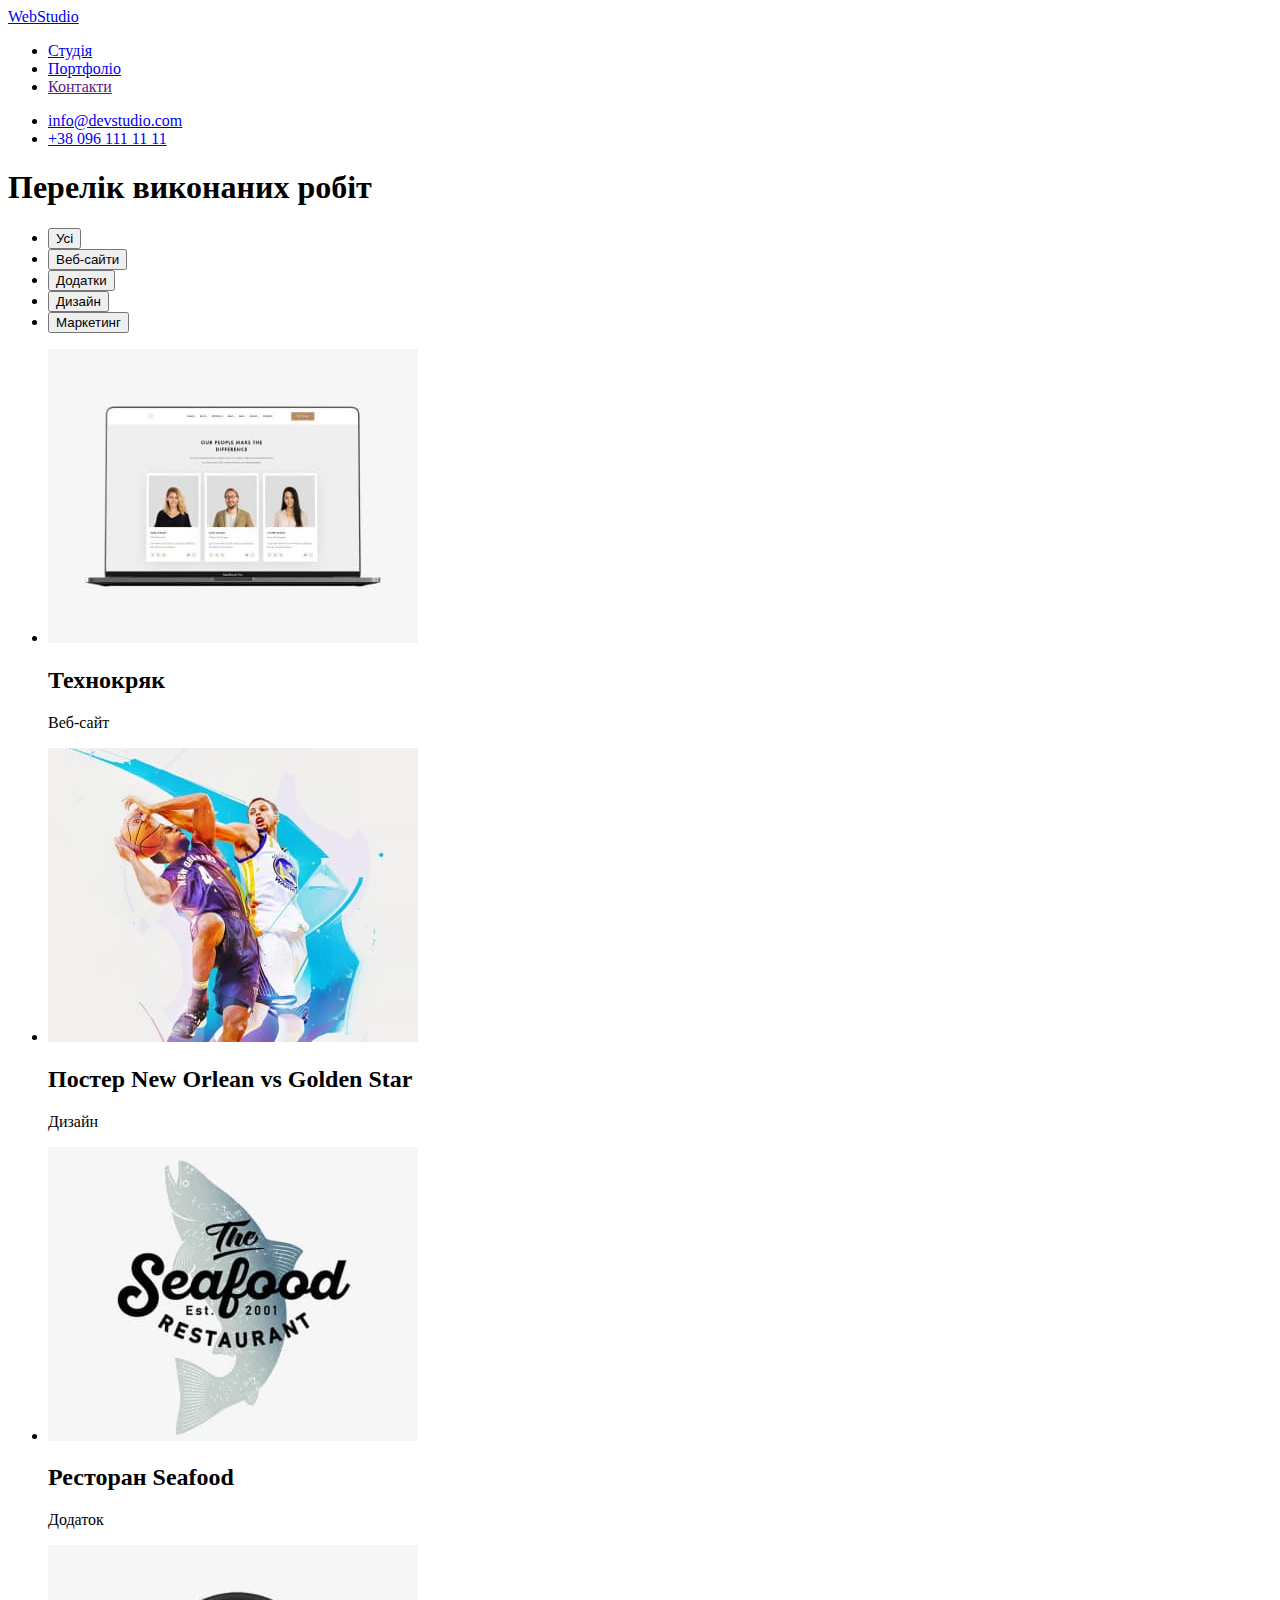
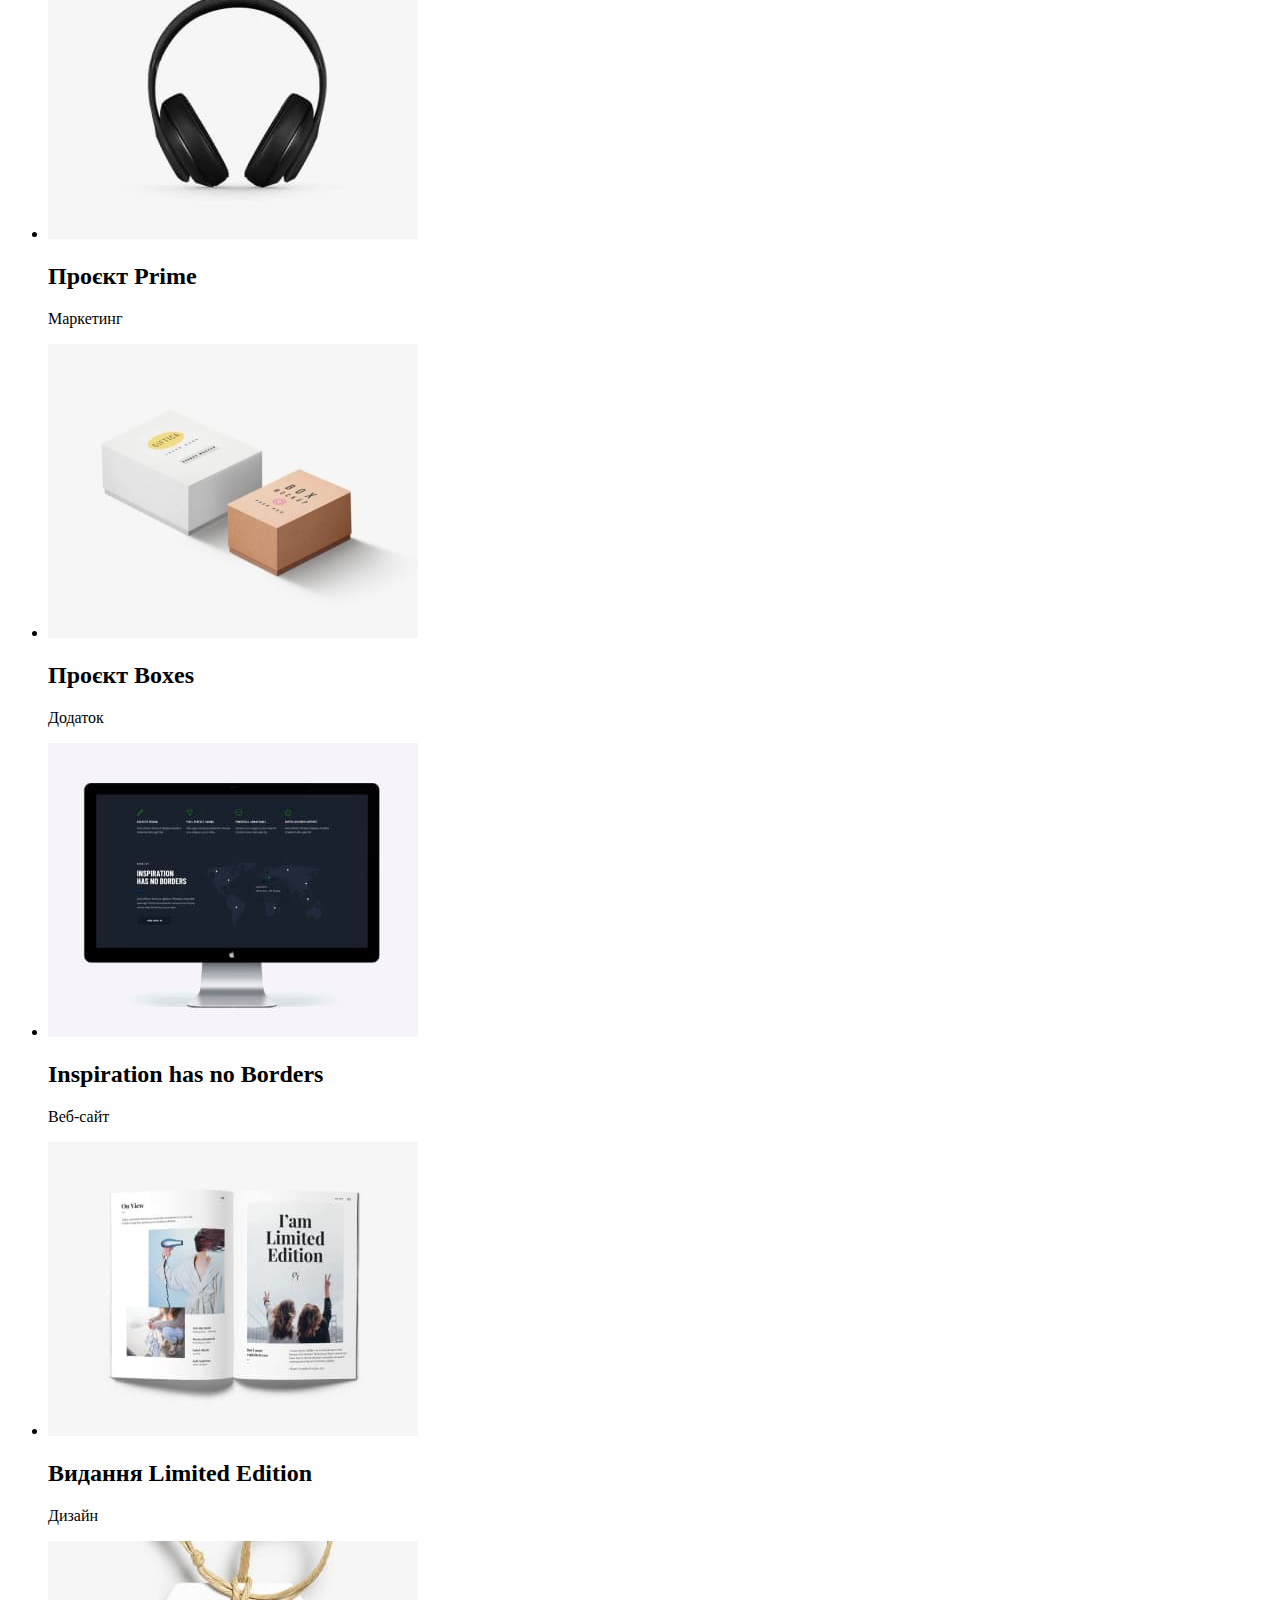
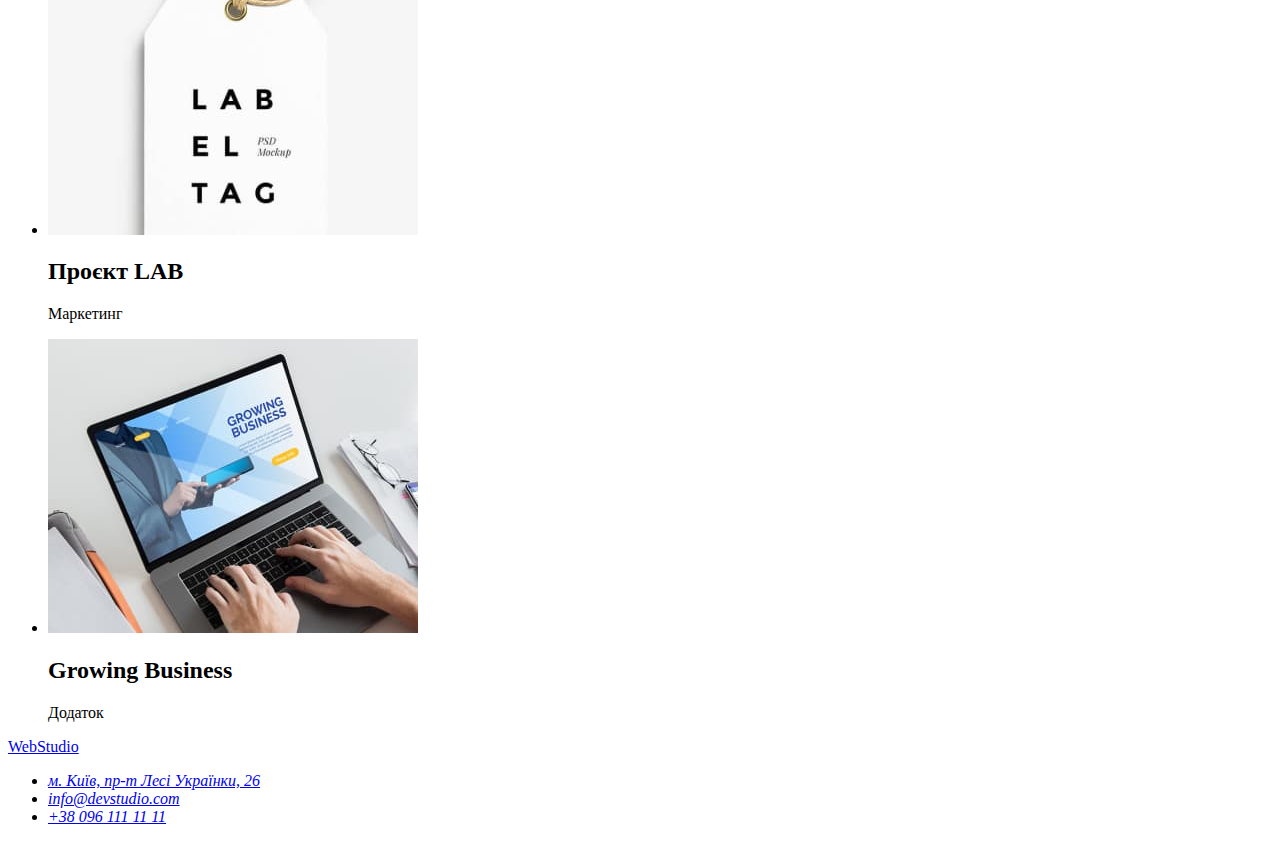
==== portfolio.html @ f0e83200 "included fonts+css" ====
<!DOCTYPE html>
<html lang="uk">
  <head>
    <meta charset="UTF-8" />
    <meta http-equiv="X-UA-Compatible" content="IE=edge" />
    <meta name="viewport" content="width=device-width, initial-scale=1.0" />
    <title>Студія</title>
    <link rel="preconnect" href="https://fonts.googleapis.com" />
    <link rel="preconnect" href="https://fonts.gstatic.com" crossorigin />
    <link
      href="https://fonts.googleapis.com/css2?family=Raleway:wght@700&family=Roboto:wght@400;500;700;900&display=swap"
      rel="stylesheet"
    />
    <link rel="stylesheet" href="./css/styles.css" />
  </head>
  <body>
    <!-- Хедер -->
    <header>
      <nav>
        <a href="./index.html">WebStudio</a>
        <ul>
          <li><a href="./index.html">Студія</a></li>
          <li><a href="./portfolio.html">Портфоліо</a></li>
          <li><a href="">Контакти</a></li>
        </ul>
      </nav>
      <ul>
        <li><a href="mailto:info@devstudio.com">info@devstudio.com</a></li>
        <li><a href="tel:+380961111111">+38 096 111 11 11</a></li>
      </ul>
    </header>
    <main>
      <!-- Фільтр -->
      <h1>Перелік виконаних робіт</h1>
      <ul>
        <li><button type="button">Усі</button></li>
        <li><button type="button">Веб-сайти</button></li>
        <li><button type="button">Додатки</button></li>
        <li><button type="button">Дизайн</button></li>
        <li><button type="button">Маркетинг</button></li>
      </ul>
      <!-- Список робіт -->
      <ul>
        <li>
          <img src="./img/portfolio1.jpg" alt="Веб-сайт" width="370" height="294" />
          <h2>Технокряк</h2>
          <p>Веб-сайт</p>
        </li>
        <li>
          <img src="./img/portfolio2.jpg" alt="Дизайн" width="370" height="294" />
          <h2>Постер New Orlean vs Golden Star</h2>
          <p>Дизайн</p>
        </li>
        <li>
          <img src="./img/portfolio3.jpg" alt="Додаток" width="370" height="294" />
          <h2>Ресторан Seafood</h2>
          <p>Додаток</p>
        </li>
        <li>
          <img src="./img/portfolio4.jpg" alt="Маркетинг" width="370" height="294" />
          <h2>Проєкт Prime</h2>
          <p>Маркетинг</p>
        </li>
        <li>
          <img src="./img/portfolio5.jpg" alt="Додаток" width="370" height="294" />
          <h2>Проєкт Boxes</h2>
          <p>Додаток</p>
        </li>
        <li>
          <img src="./img/portfolio6.jpg" alt="Веб-сайт" width="370" height="294" />
          <h2>Inspiration has no Borders</h2>
          <p>Веб-сайт</p>
        </li>
        <li>
          <img src="./img/portfolio7.jpg" alt="Дизайн" width="370" height="294" />
          <h2>Видання Limited Edition</h2>
          <p>Дизайн</p>
        </li>
        <li>
          <img src="./img/portfolio8.jpg" alt="Маркетинг" width="370" height="294" />
          <h2>Проєкт LAB</h2>
          <p>Маркетинг</p>
        </li>
        <li>
          <img src="./img/portfolio9.jpg" alt="Додаток" width="370" height="294" />
          <h2>Growing Business</h2>
          <p>Додаток</p>
        </li>
      </ul>
    </main>
    <!-- Футер -->
    <footer>
      <a href="./index.html">WebStudio</a>
      <address>
        <ul>
          <li>
            <a
              href="https://goo.gl/maps/CPtrU1FHBa2aNyZL9"
              target="_blank"
              rel="noopener noreferrer nofollow"
              >м. Київ, пр-т Лесі Українки, 26</a
            >
          </li>
          <li><a href="mailto:info@devstudio.com">info@devstudio.com</a></li>
          <li><a href="tel:+380961111111">+38 096 111 11 11</a></li>
        </ul>
      </address>
    </footer>
  </body>
</html>
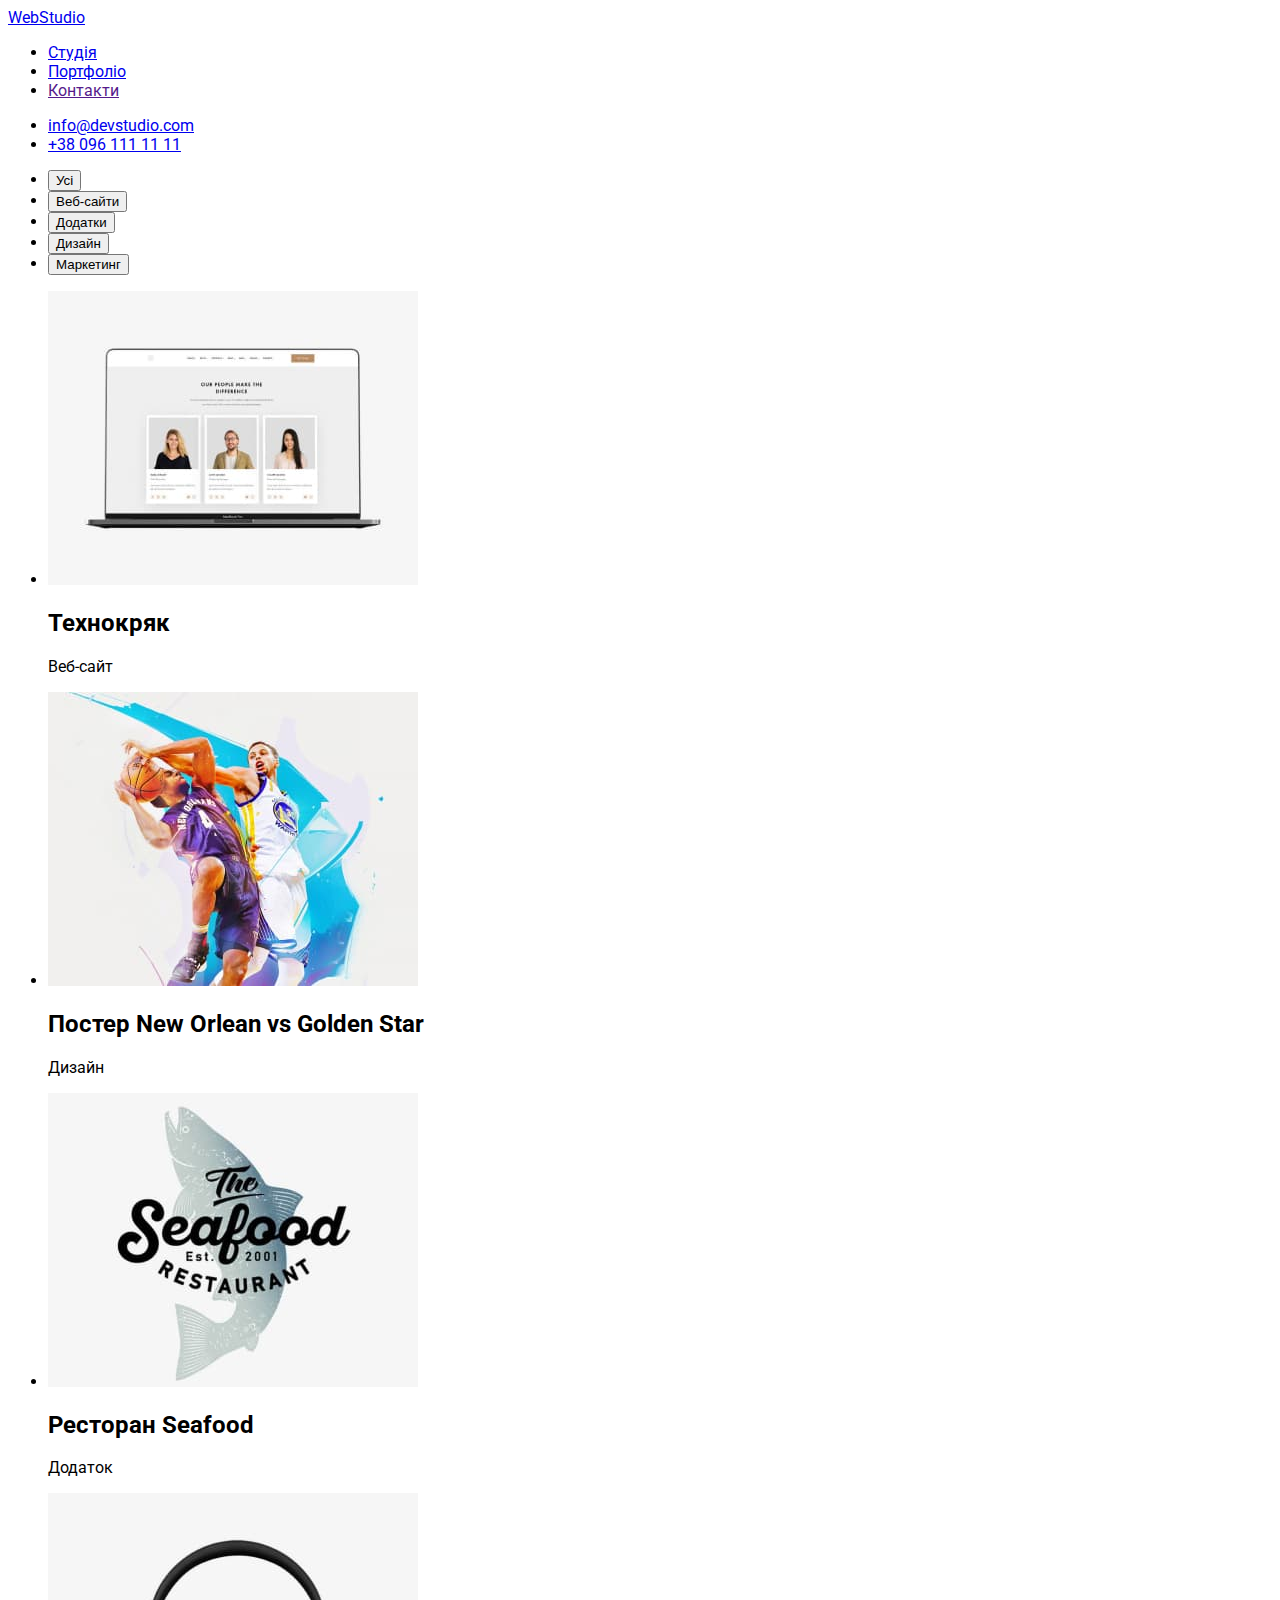
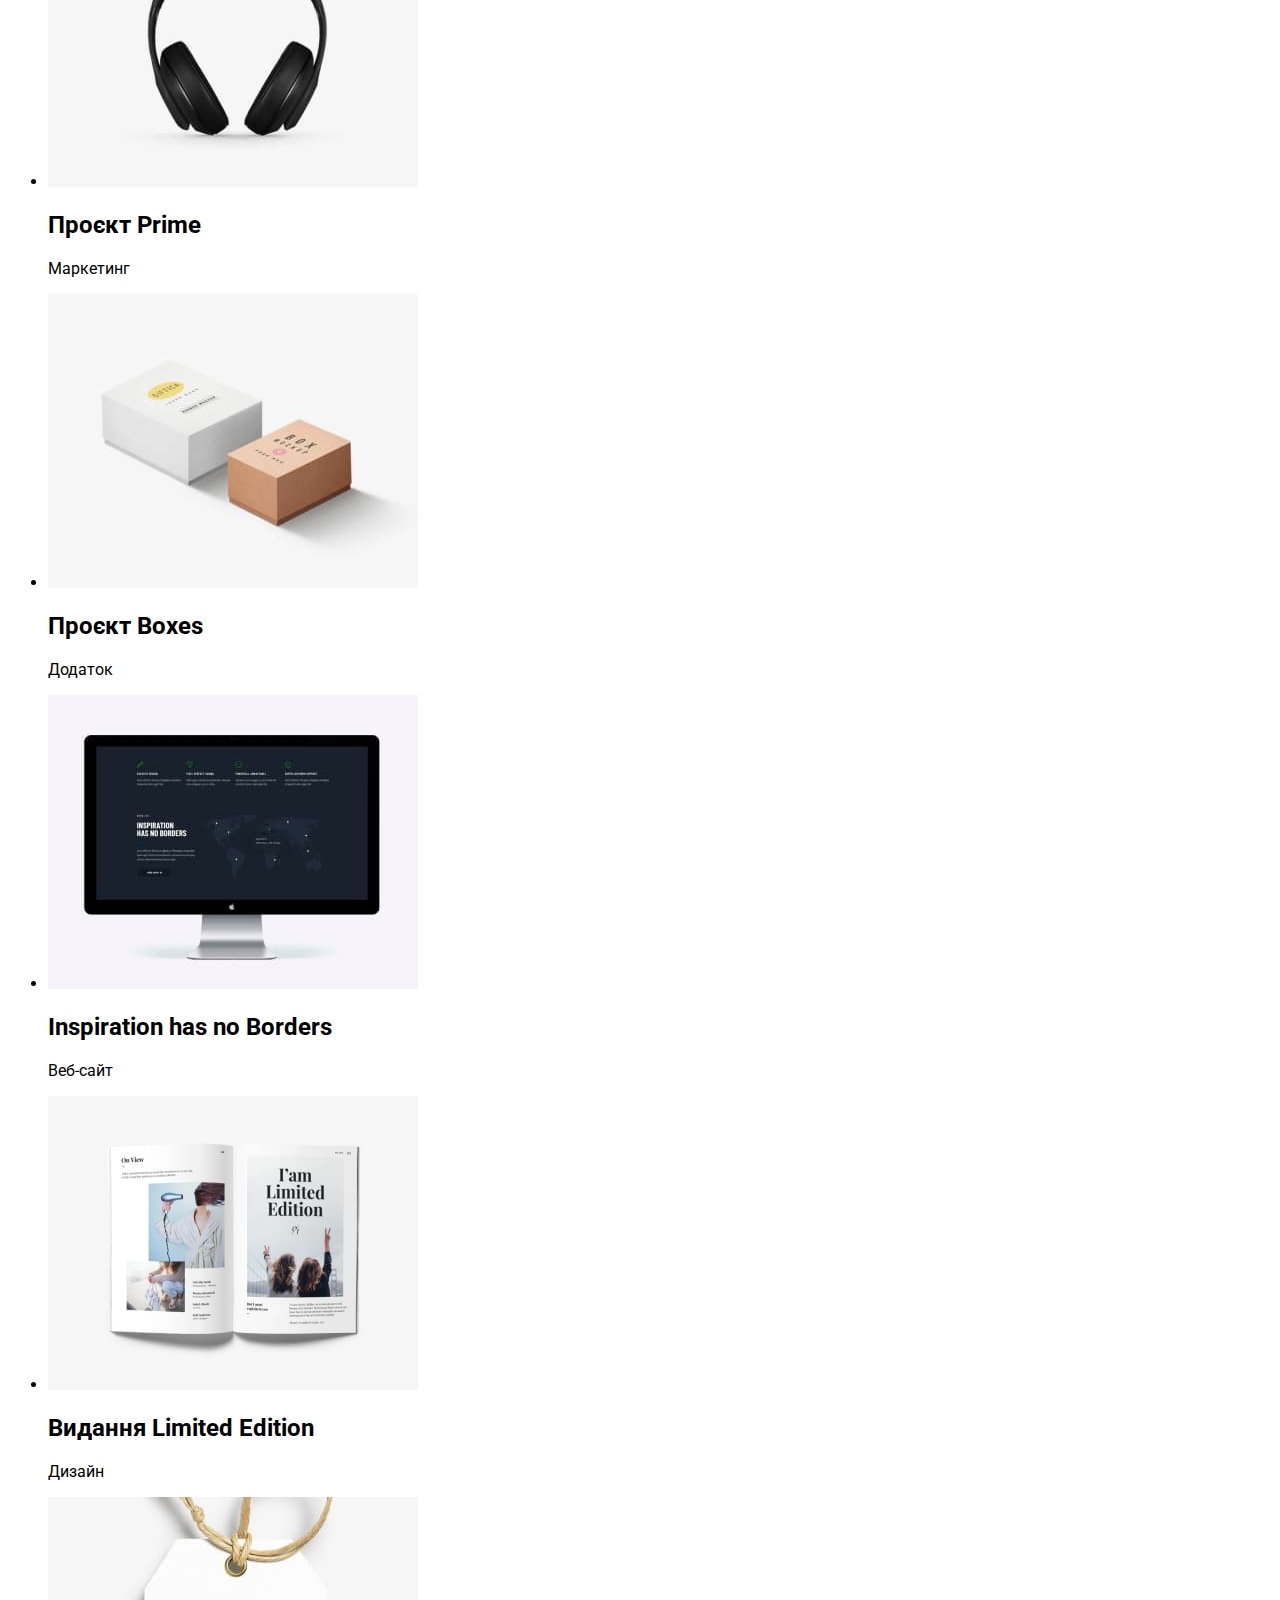
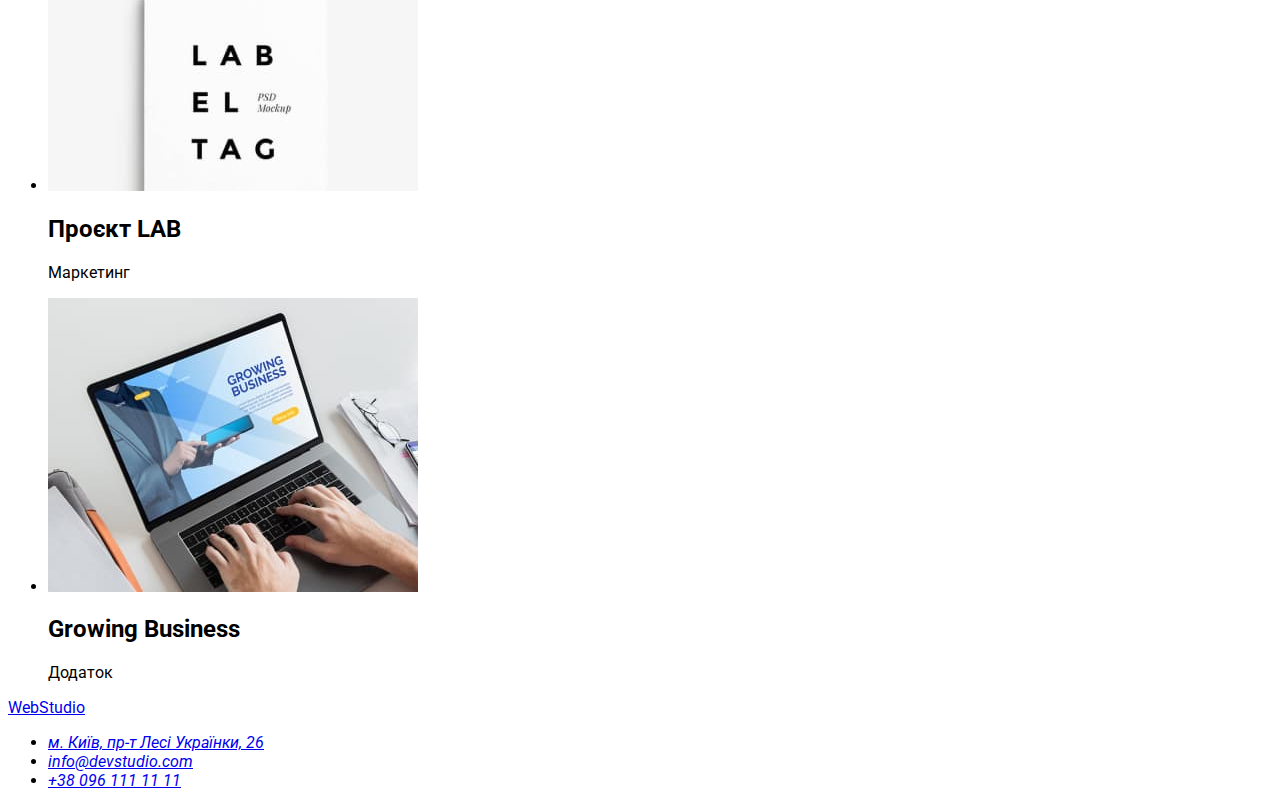
==== commit afe84cff: "hide <h>" ====
--- a/portfolio.html
+++ b/portfolio.html
@@ -31,7 +31,7 @@
     </header>
     <main>
       <!-- Фільтр -->
-      <h1>Перелік виконаних робіт</h1>
+      <h1 class="visually-hidden">Перелік виконаних робіт</h1>
       <ul>
         <li><button type="button">Усі</button></li>
         <li><button type="button">Веб-сайти</button></li>
--- a/css/styles.css
+++ b/css/styles.css
@@ -0,0 +1,19 @@
+:root {
+}
+body {
+  font-family: 'Roboto';
+}
+
+.visually-hidden {
+  position: absolute;
+  width: 1px;
+  height: 1px;
+  margin: -1px;
+  border: 0;
+  padding: 0;
+
+  white-space: nowrap;
+  clip-path: inset(100%);
+  clip: rect(0 0 0 0);
+  overflow: hidden;
+}
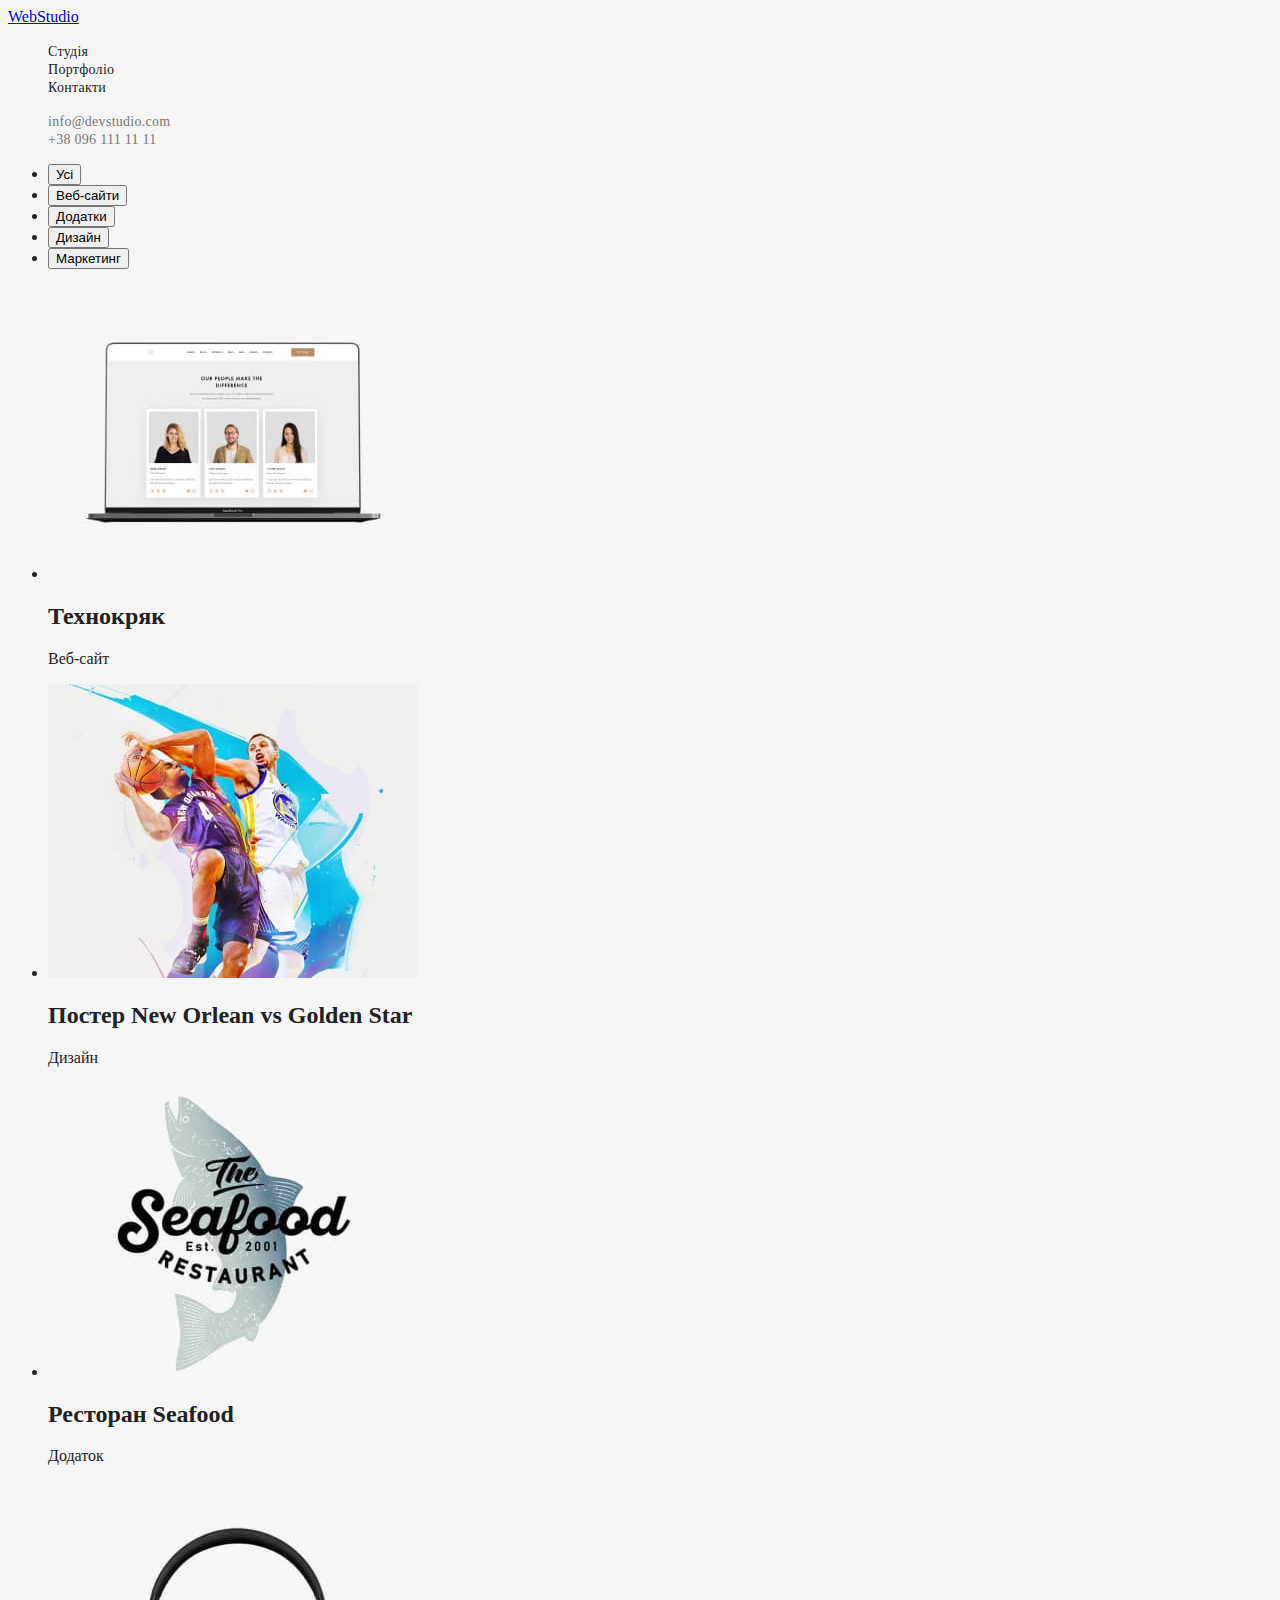
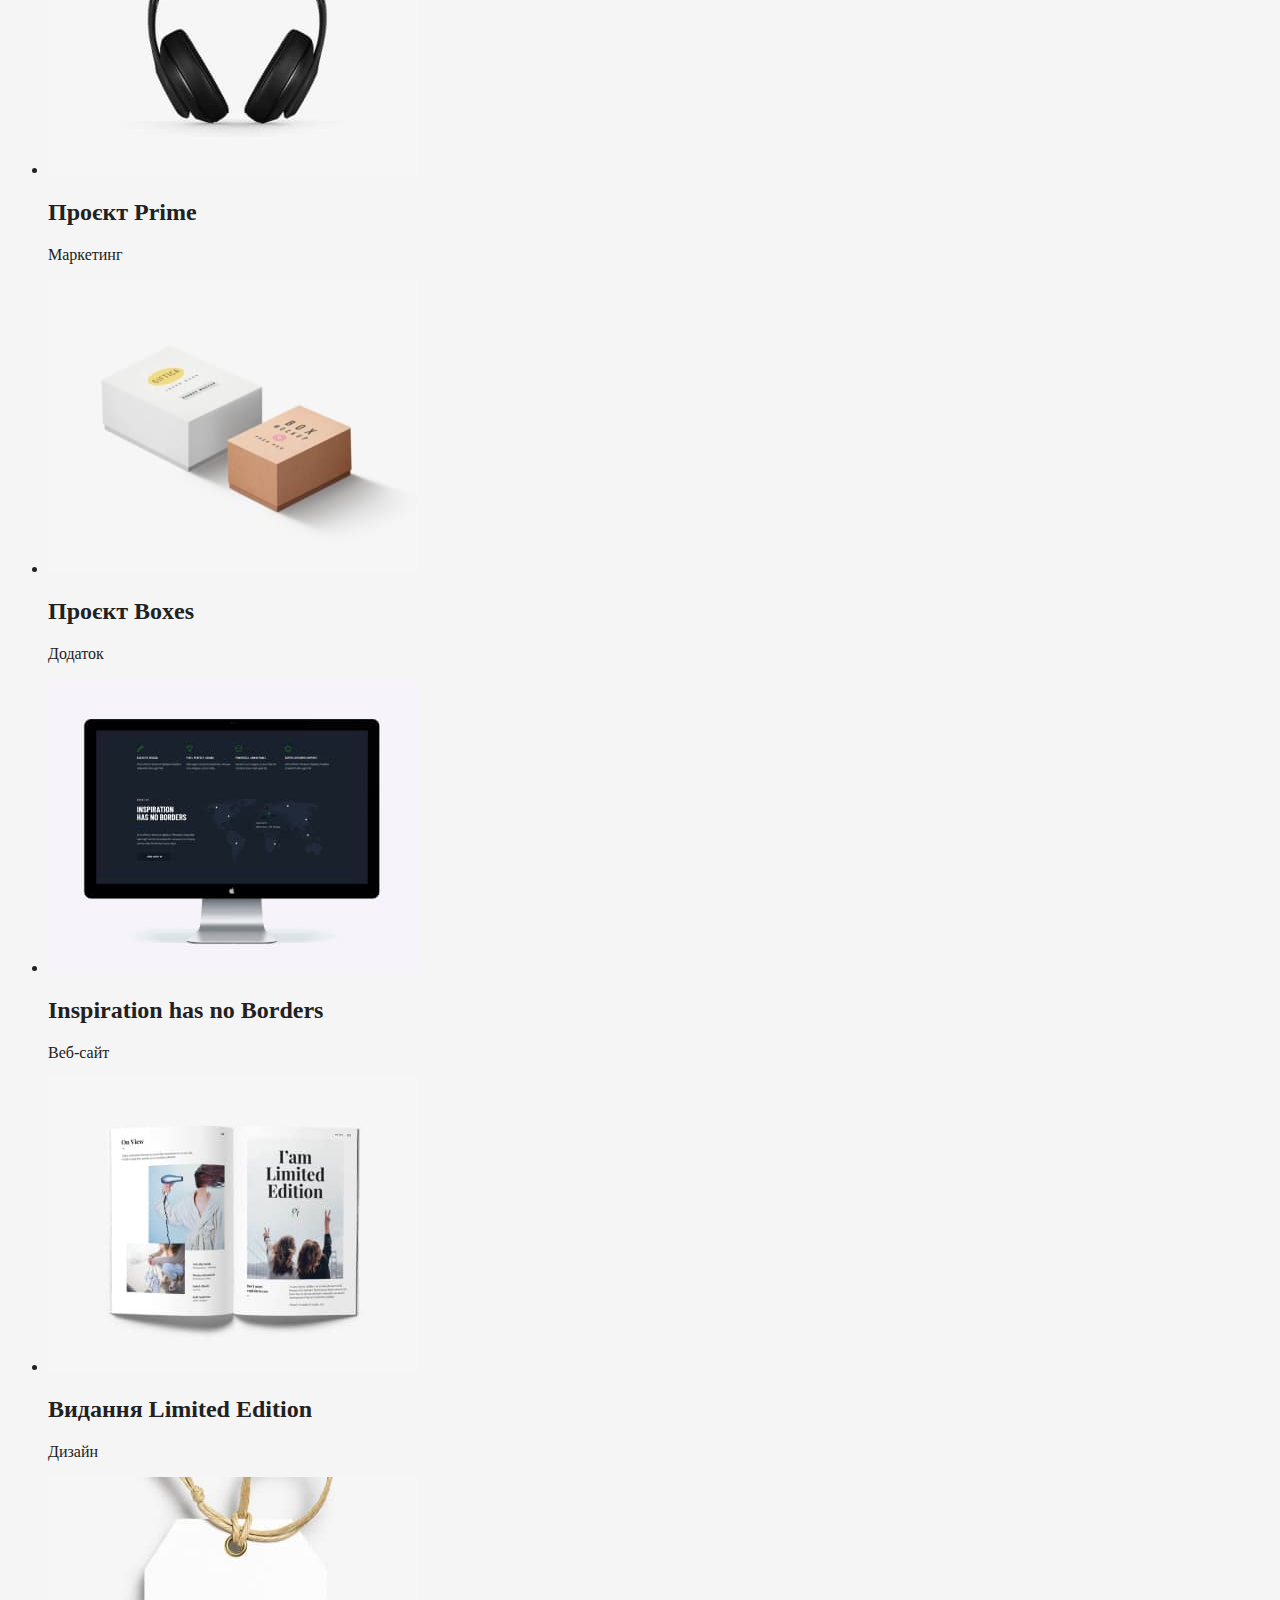
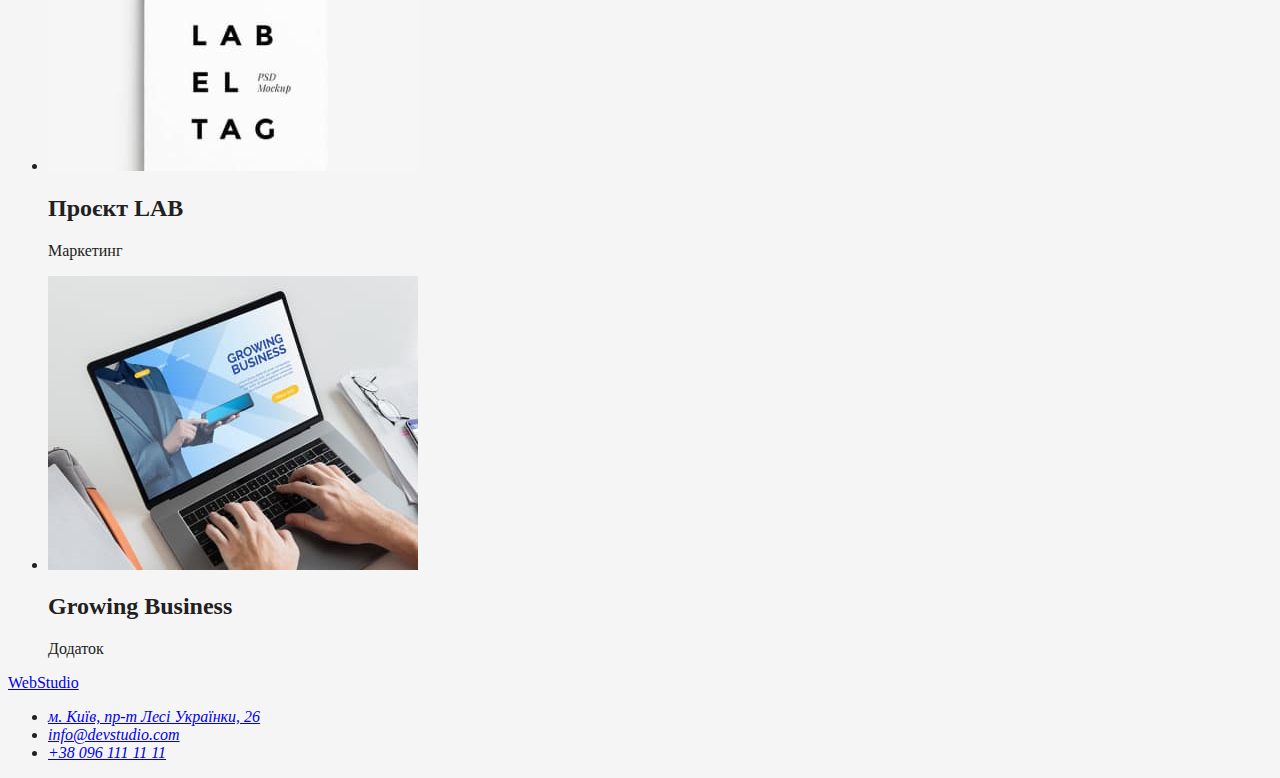
==== commit 896fff3b: "header DONE" ====
--- a/portfolio.html
+++ b/portfolio.html
@@ -16,17 +16,25 @@
   <body>
     <!-- Хедер -->
     <header>
-      <nav>
+      <nav class="navigation">
         <a href="./index.html">WebStudio</a>
-        <ul>
-          <li><a href="./index.html">Студія</a></li>
-          <li><a href="./portfolio.html">Портфоліо</a></li>
-          <li><a href="">Контакти</a></li>
+        <ul class="navigation-list">
+          <li class="navigation-list-item">
+            <a href="./index.html" class="navigation-list-link">Студія</a>
+          </li>
+          <li class="navigation-list-item">
+            <a href="./portfolio.html" class="navigation-list-link">Портфоліо</a>
+          </li>
+          <li class="navigation-list-item"><a href="" class="navigation-list-link">Контакти</a></li>
         </ul>
       </nav>
-      <ul>
-        <li><a href="mailto:info@devstudio.com">info@devstudio.com</a></li>
-        <li><a href="tel:+380961111111">+38 096 111 11 11</a></li>
+      <ul class="contacts-list">
+        <li class="contacts-list-item">
+          <a href="mailto:info@devstudio.com" class="contacts-link">info@devstudio.com</a>
+        </li>
+        <li class="contacts-list-item">
+          <a href="tel:+380961111111" class="contacts-link">+38 096 111 11 11</a>
+        </li>
       </ul>
     </header>
     <main>
--- a/css/styles.css
+++ b/css/styles.css
@@ -1,9 +1,70 @@
 :root {
-}
-body {
-  font-family: 'Roboto';
+  --text-active: #2196f3;
+  --text-color-main: #212121;
+  --text-color-secondary: #757575;
 }
 
+body {
+  font-family: 'Roboto' sans-serif;
+  color: var(--text-color-main);
+  background-color: #f5f5f5;
+}
+
+/* ----------------------------------------Хедер---------------------------------------- */
+.header-style {
+  background-color: #ffffff;
+}
+
+.logo {
+  font-family: 'Raleway';
+  font-weight: 700;
+  font-size: 26px;
+  line-height: 1.2;
+  letter-spacing: 0.03em;
+  color: #000000;
+  text-decoration: none;
+}
+
+.logo-part {
+  color: var(--text-active);
+}
+
+.navigation-list-link:hover,
+.navigation-list-link:focus,
+.contacts-link:hover,
+.contacts-link:focus {
+  color: var(--text-active);
+}
+
+.navigation-list-link {
+  font-weight: 500;
+  font-size: 14px;
+  line-height: 1.14;
+  letter-spacing: 0.02em;
+  color: var(--text-color-main);
+  text-decoration: none;
+}
+
+.contacts-link {
+  font-weight: 500;
+  font-size: 14px;
+  line-height: 1.14;
+  letter-spacing: 0.02em;
+  color: var(--text-color-secondary);
+  text-decoration: none;
+}
+
+.navigation-list,
+.contacts-list {
+  list-style: none;
+}
+/* ----------------------------------------Футер---------------------------------------- */
+.contacts-footer:hover,
+.contacts-footer:focus {
+  color: var(--text-active);
+}
+
+/* -------------------------Прихований контент------------------------- */
 .visually-hidden {
   position: absolute;
   width: 1px;
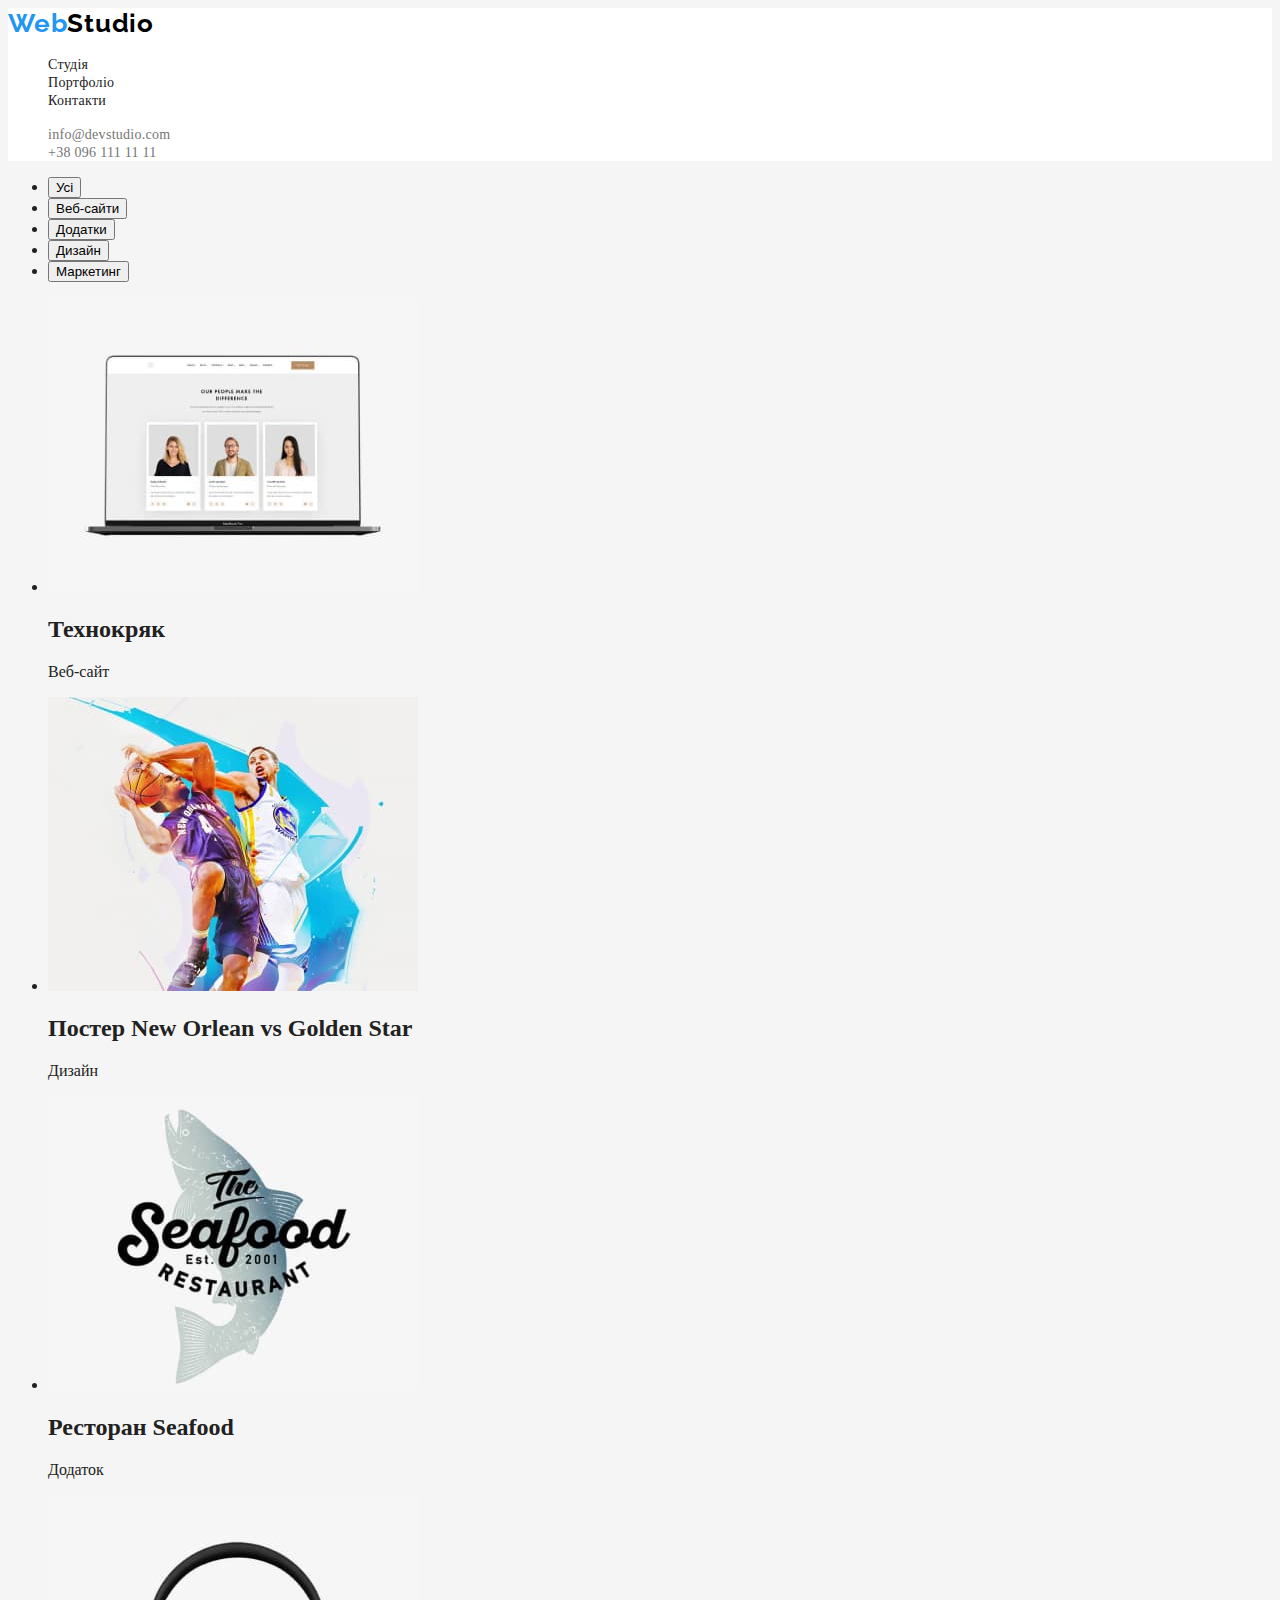
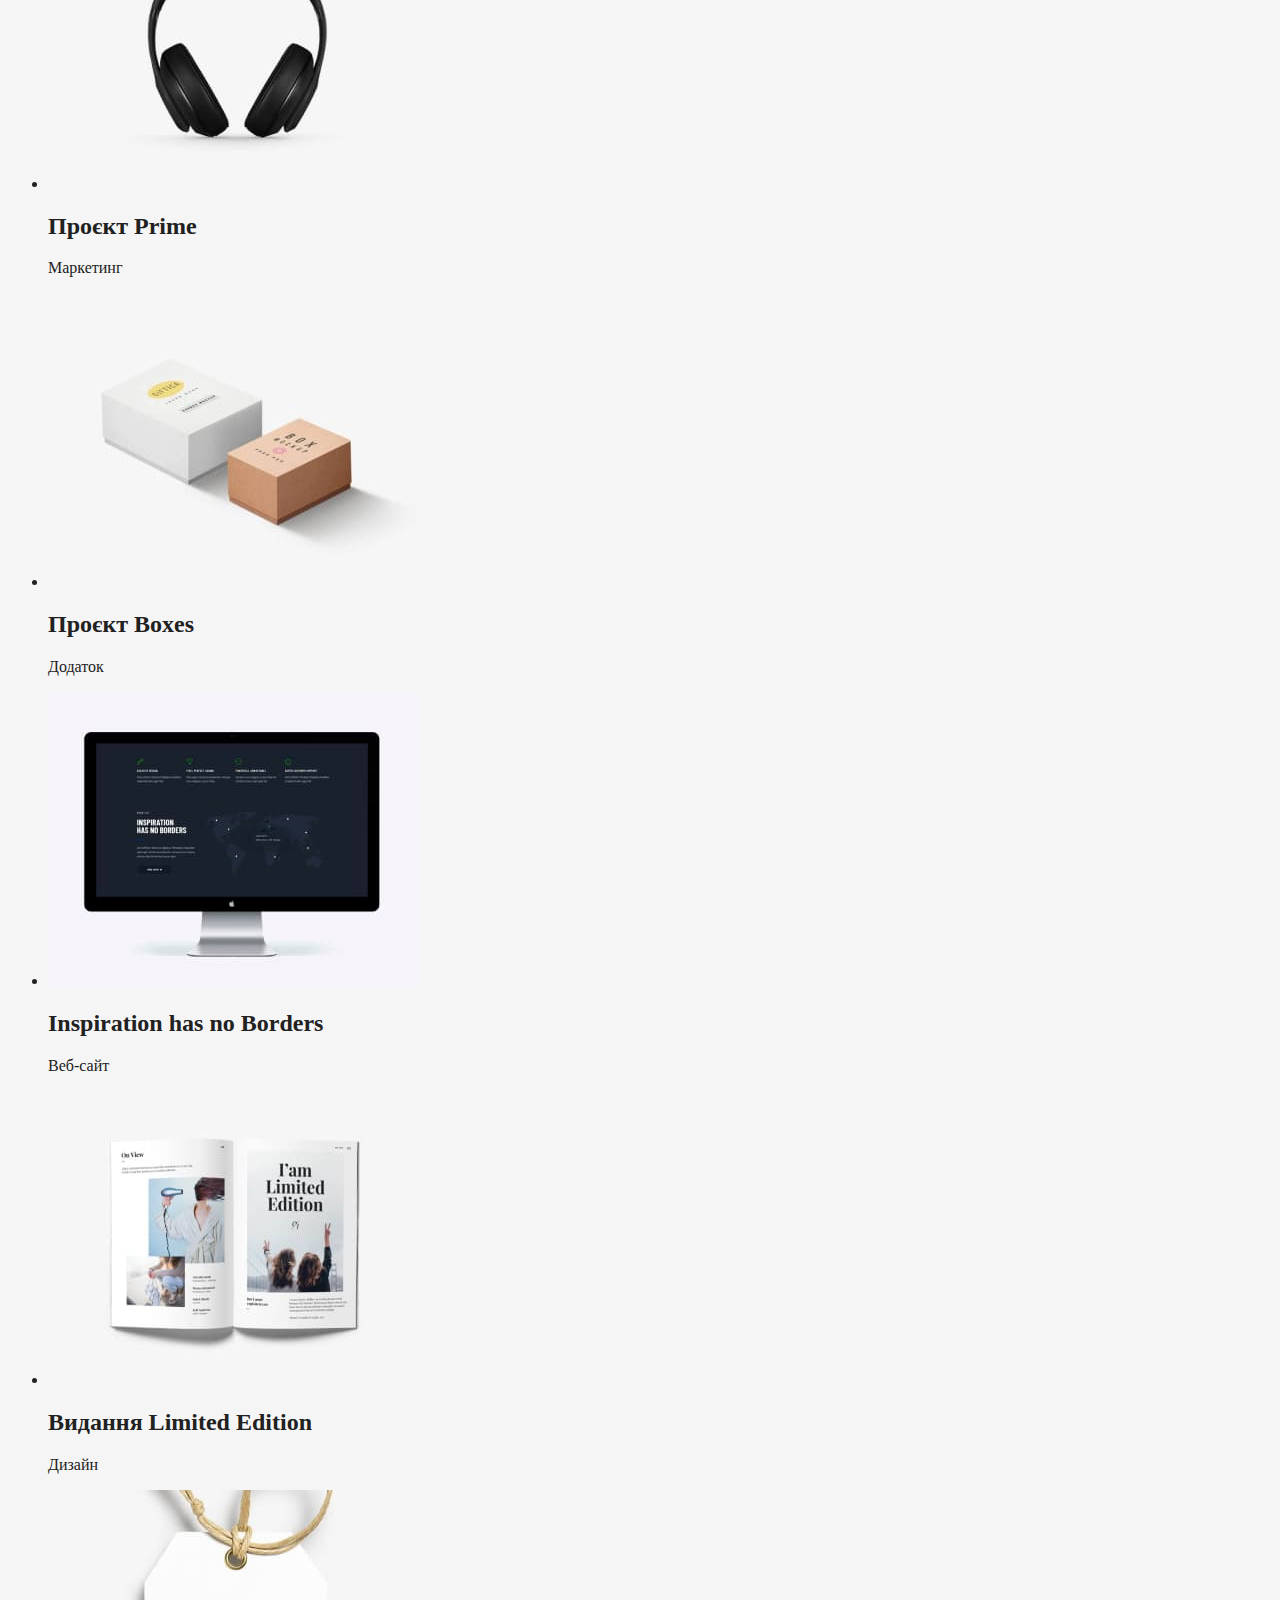
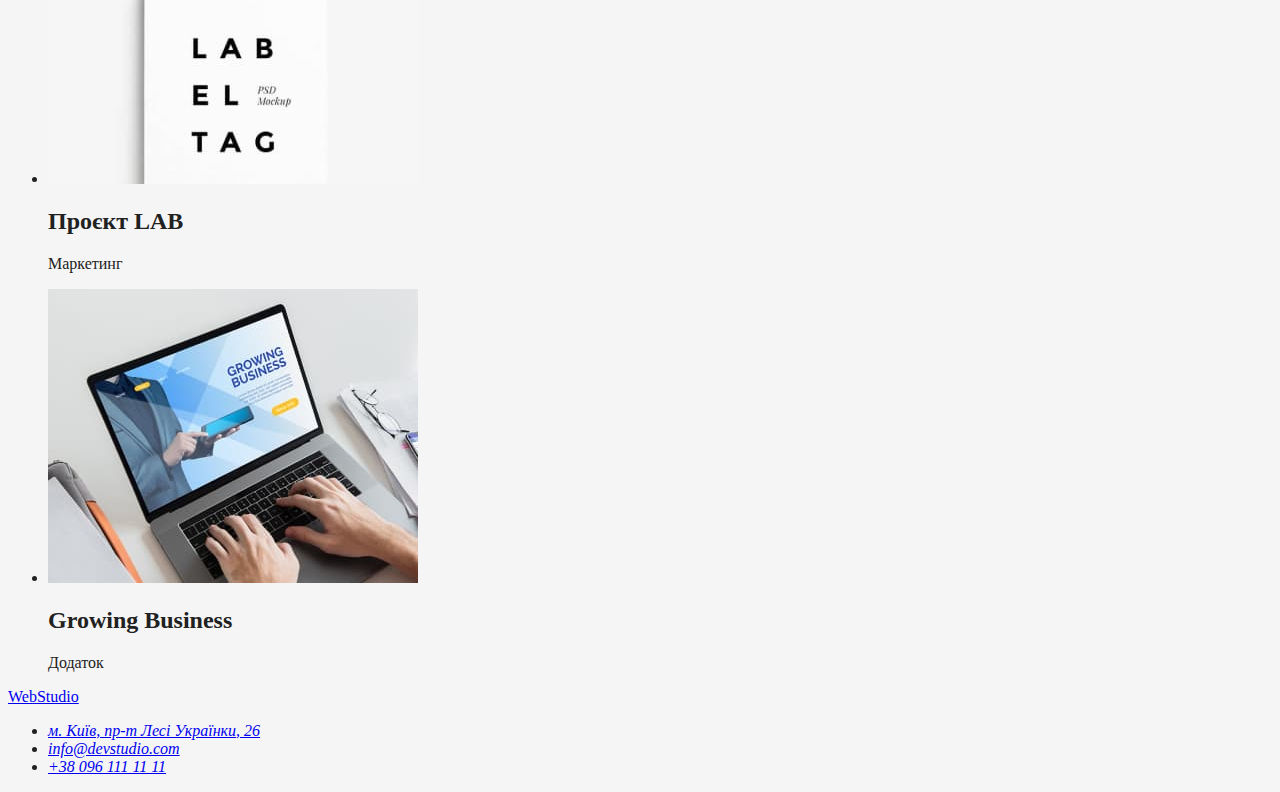
==== commit e8997c62: "main section DONE" ====
--- a/portfolio.html
+++ b/portfolio.html
@@ -15,9 +15,9 @@
   </head>
   <body>
     <!-- Хедер -->
-    <header>
+    <header class="header-style">
       <nav class="navigation">
-        <a href="./index.html">WebStudio</a>
+        <a href="./index.html" class="logo" lang="en"><span class="logo-part">Web</span>Studio</a>
         <ul class="navigation-list">
           <li class="navigation-list-item">
             <a href="./index.html" class="navigation-list-link">Студія</a>
--- a/css/styles.css
+++ b/css/styles.css
@@ -58,13 +58,24 @@
 .contacts-list {
   list-style: none;
 }
+/* ----------------------------------------Кнопки---------------------------------------- */
+.button-order {
+  font-weight: 700;
+  font-size: 16px;
+  line-height: 1.88;
+  letter-spacing: 0.06em;
+  color: #ffffff;
+  background: #2196f3;
+  box-shadow: 0px 4px 4px rgba(0, 0, 0, 0.15);
+  border-radius: 4px;
+}
 /* ----------------------------------------Футер---------------------------------------- */
 .contacts-footer:hover,
 .contacts-footer:focus {
   color: var(--text-active);
 }
 
-/* -------------------------Прихований контент------------------------- */
+/* ----------------------------------------Прихований контент---------------------------------------- */
 .visually-hidden {
   position: absolute;
   width: 1px;
@@ -78,3 +89,17 @@
   clip: rect(0 0 0 0);
   overflow: hidden;
 }
+
+/* ----------------------------------------Index.html---------------------------------------- */
+.main-section {
+  background: #2f303a;
+}
+.main-title {
+  font-weight: 900;
+  font-size: 44px;
+  line-height: 1.36;
+  text-align: center;
+  letter-spacing: 0.06em;
+  text-transform: uppercase;
+  color: #ffffff;
+}
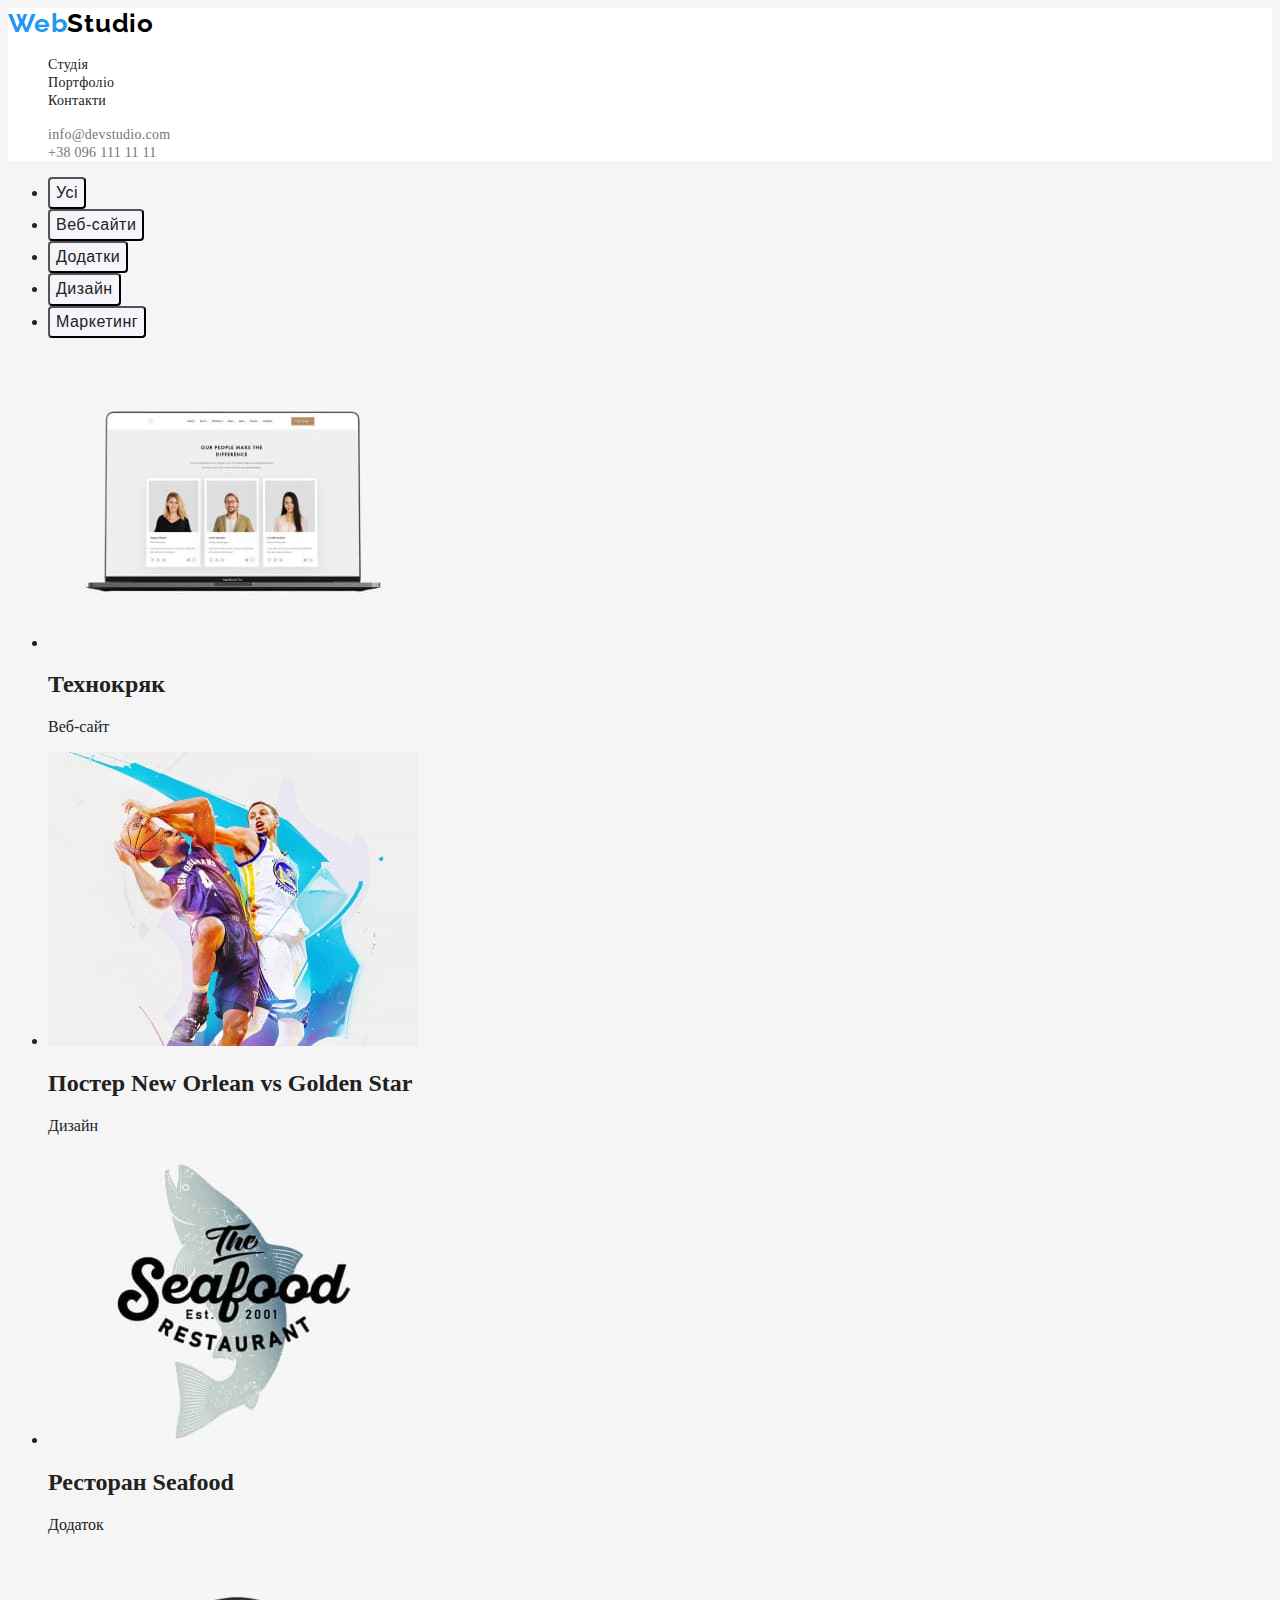
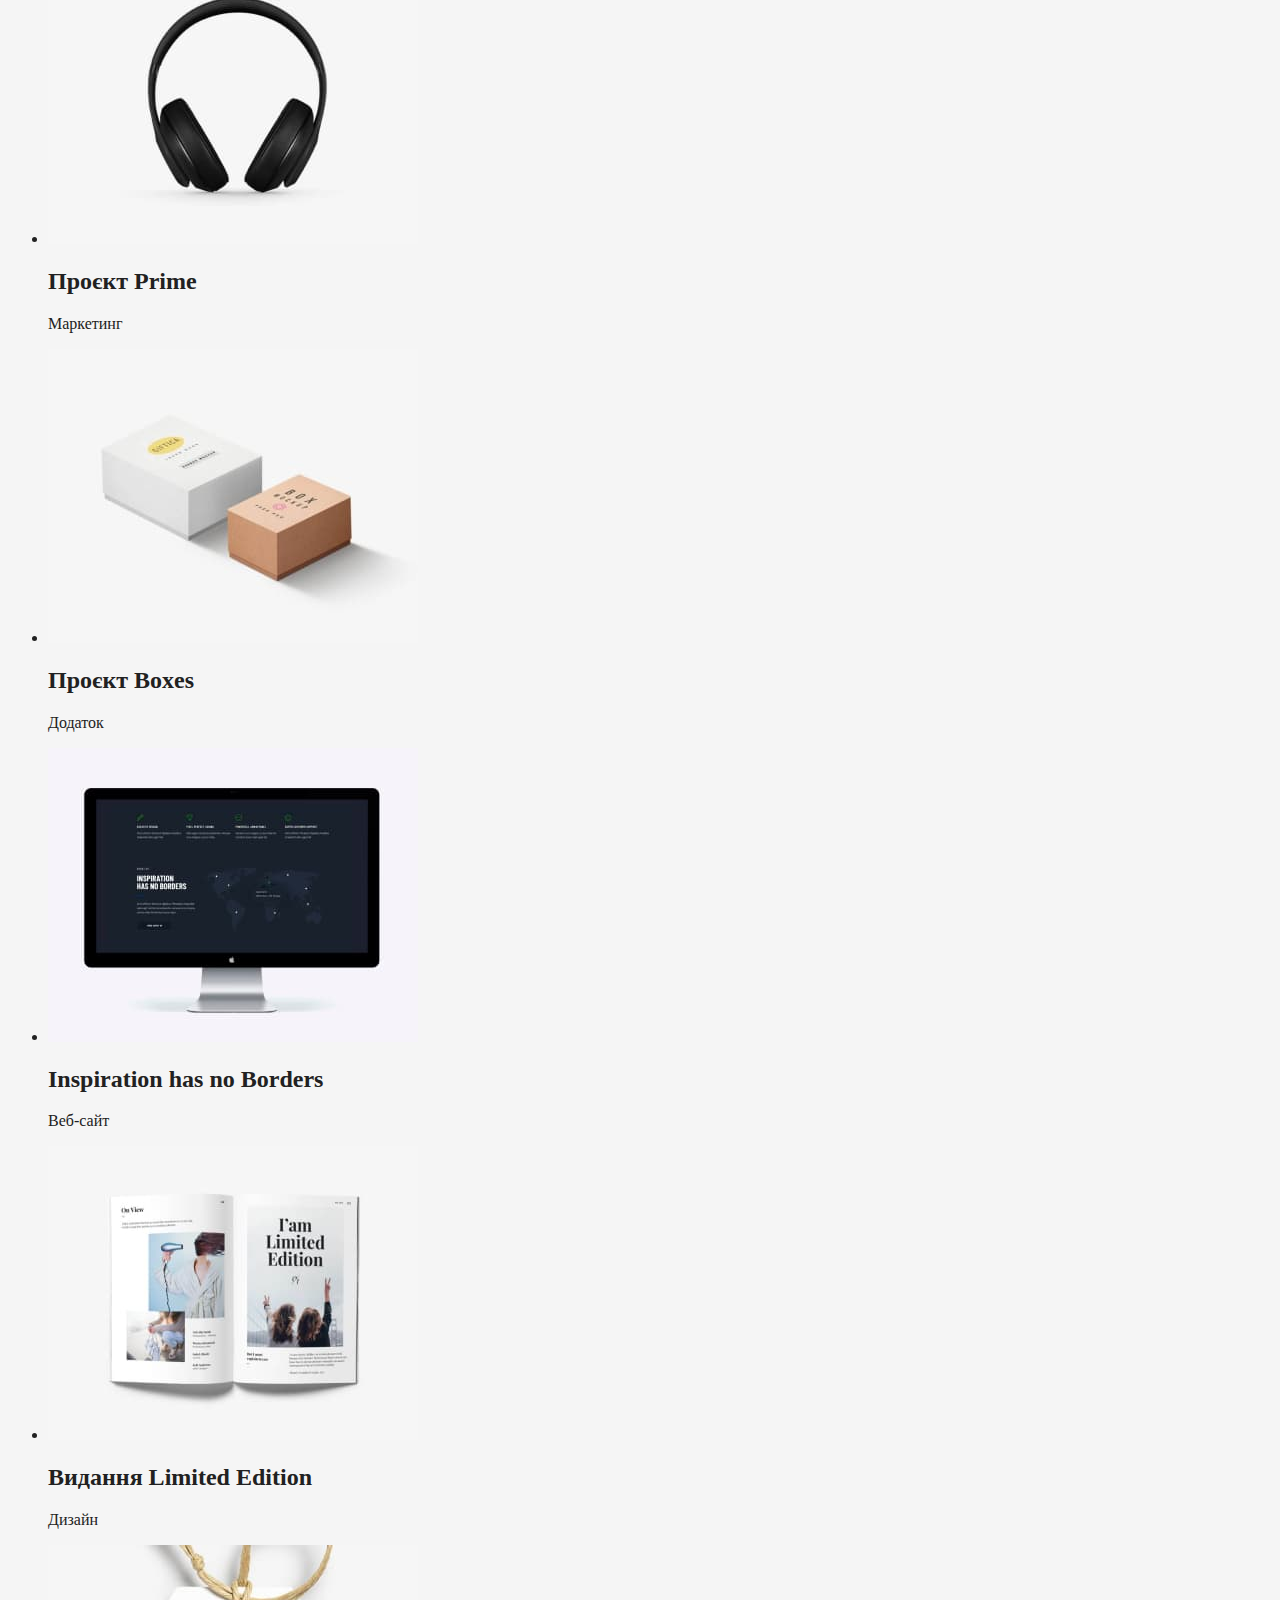
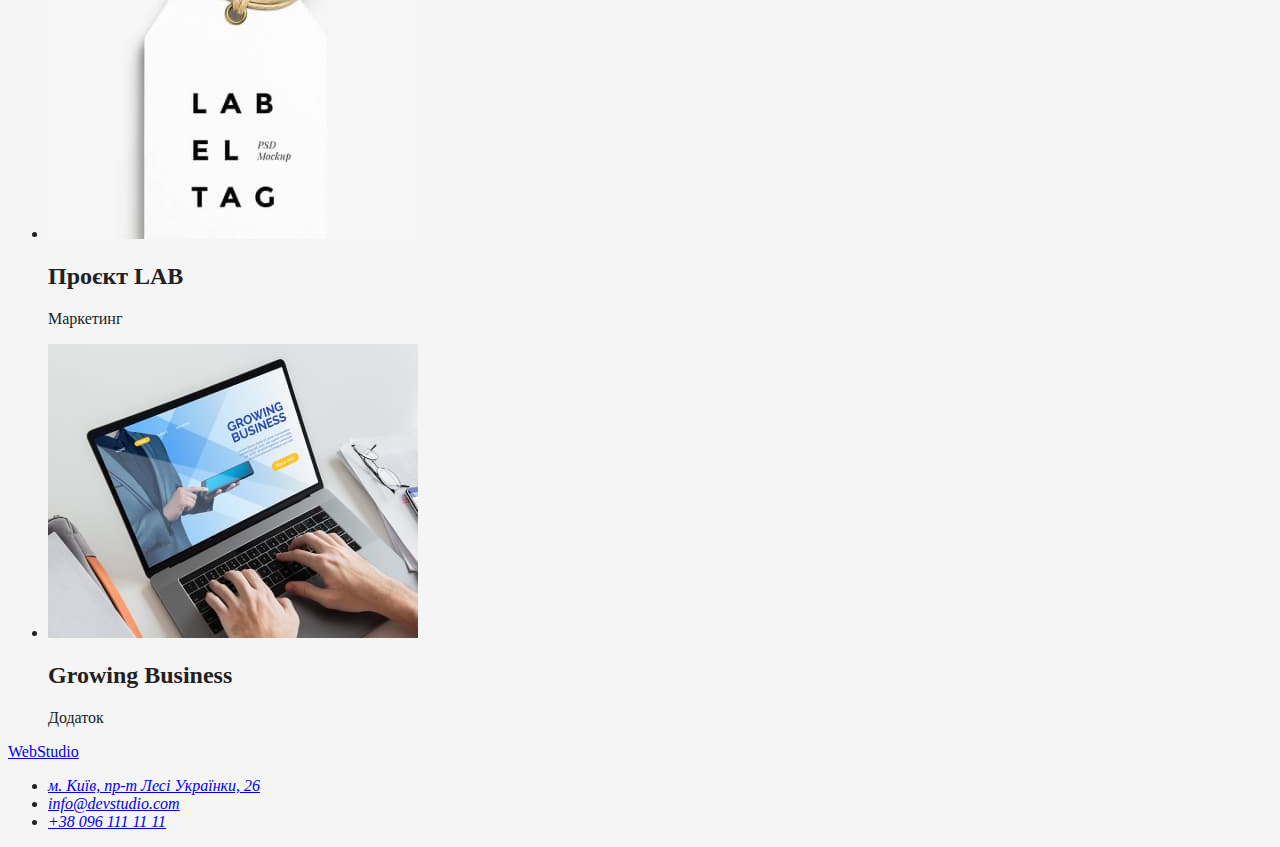
==== commit fa62279b: "buttons DONE" ====
--- a/portfolio.html
+++ b/portfolio.html
@@ -41,11 +41,11 @@
       <!-- Фільтр -->
       <h1 class="visually-hidden">Перелік виконаних робіт</h1>
       <ul>
-        <li><button type="button">Усі</button></li>
-        <li><button type="button">Веб-сайти</button></li>
-        <li><button type="button">Додатки</button></li>
-        <li><button type="button">Дизайн</button></li>
-        <li><button type="button">Маркетинг</button></li>
+        <li><button type="button" class="button-portfolio">Усі</button></li>
+        <li><button type="button" class="button-portfolio">Веб-сайти</button></li>
+        <li><button type="button" class="button-portfolio">Додатки</button></li>
+        <li><button type="button" class="button-portfolio">Дизайн</button></li>
+        <li><button type="button" class="button-portfolio">Маркетинг</button></li>
       </ul>
       <!-- Список робіт -->
       <ul>
--- a/css/styles.css
+++ b/css/styles.css
@@ -65,9 +65,31 @@
   line-height: 1.88;
   letter-spacing: 0.06em;
   color: #ffffff;
-  background: #2196f3;
+  background: var(--text-active);
   box-shadow: 0px 4px 4px rgba(0, 0, 0, 0.15);
   border-radius: 4px;
+  cursor: pointer;
+}
+
+.button-portfolio {
+  font-weight: 500;
+  font-size: 16px;
+  line-height: 1.63;
+  text-align: center;
+  letter-spacing: 0.03em;
+  color: var(--text-color-main);
+  background: #f5f4fa;
+  border-radius: 4px;
+  cursor: pointer;
+}
+
+.button-portfolio:hover,
+.button-portfolio:focus {
+  background: var(--text-active);
+  box-shadow: 0px 3px 1px rgba(0, 0, 0, 0.1), 0px 1px 2px rgba(0, 0, 0, 0.08),
+    0px 2px 2px rgba(0, 0, 0, 0.12);
+  border-radius: 4px;
+  color: #ffffff;
 }
 /* ----------------------------------------Футер---------------------------------------- */
 .contacts-footer:hover,
@@ -94,6 +116,7 @@
 .main-section {
   background: #2f303a;
 }
+
 .main-title {
   font-weight: 900;
   font-size: 44px;
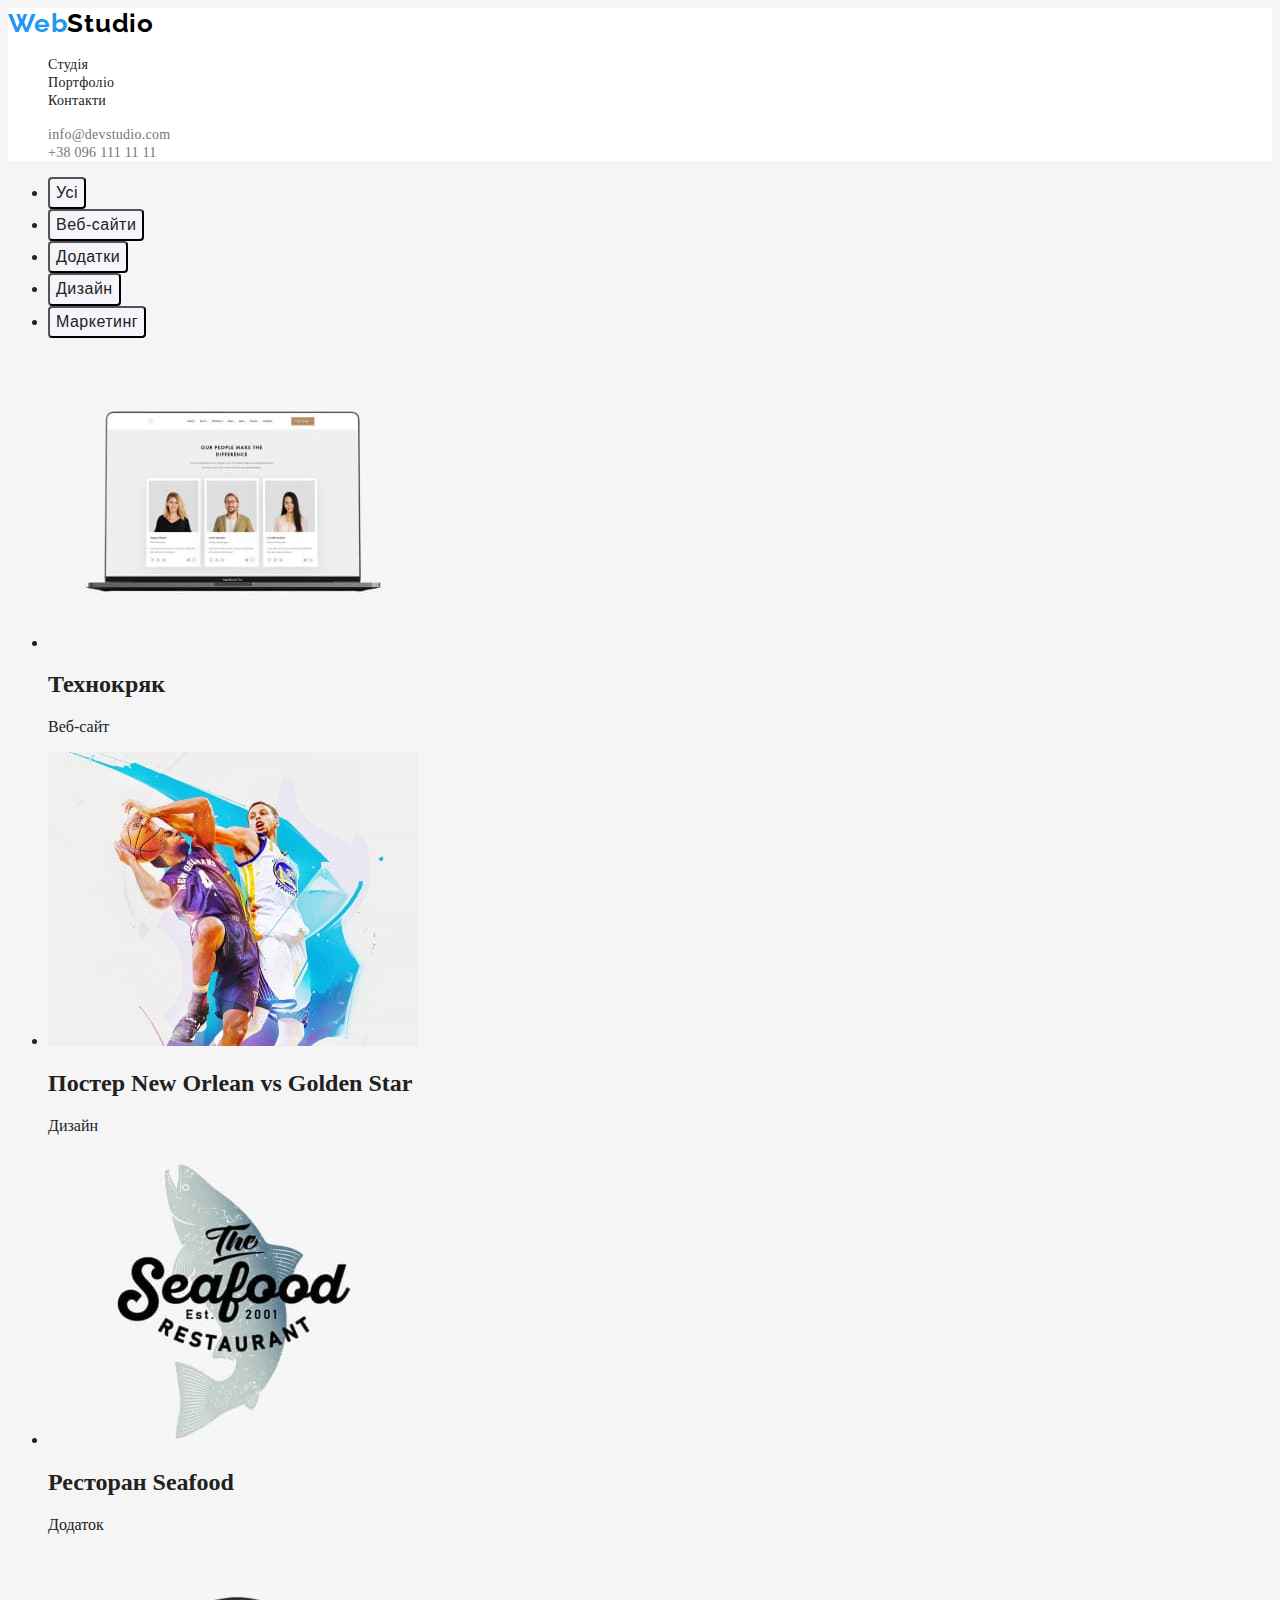
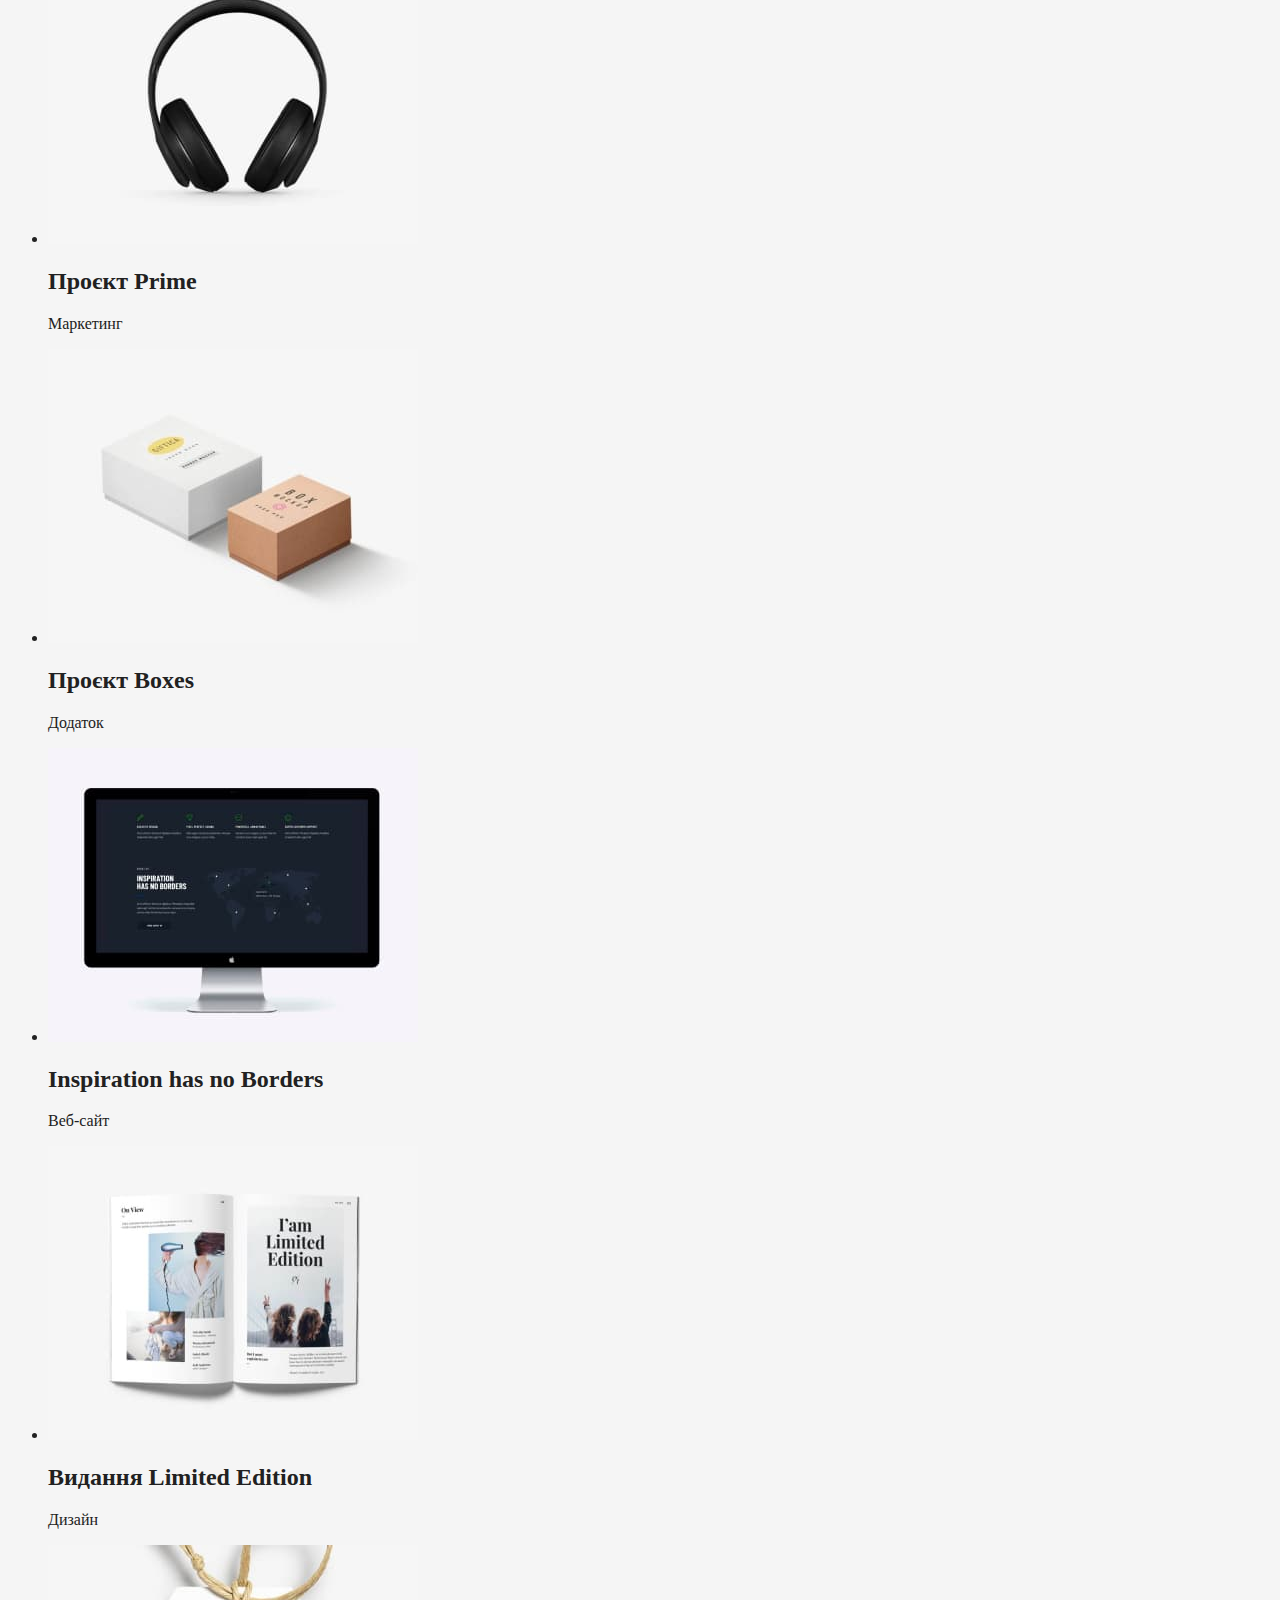
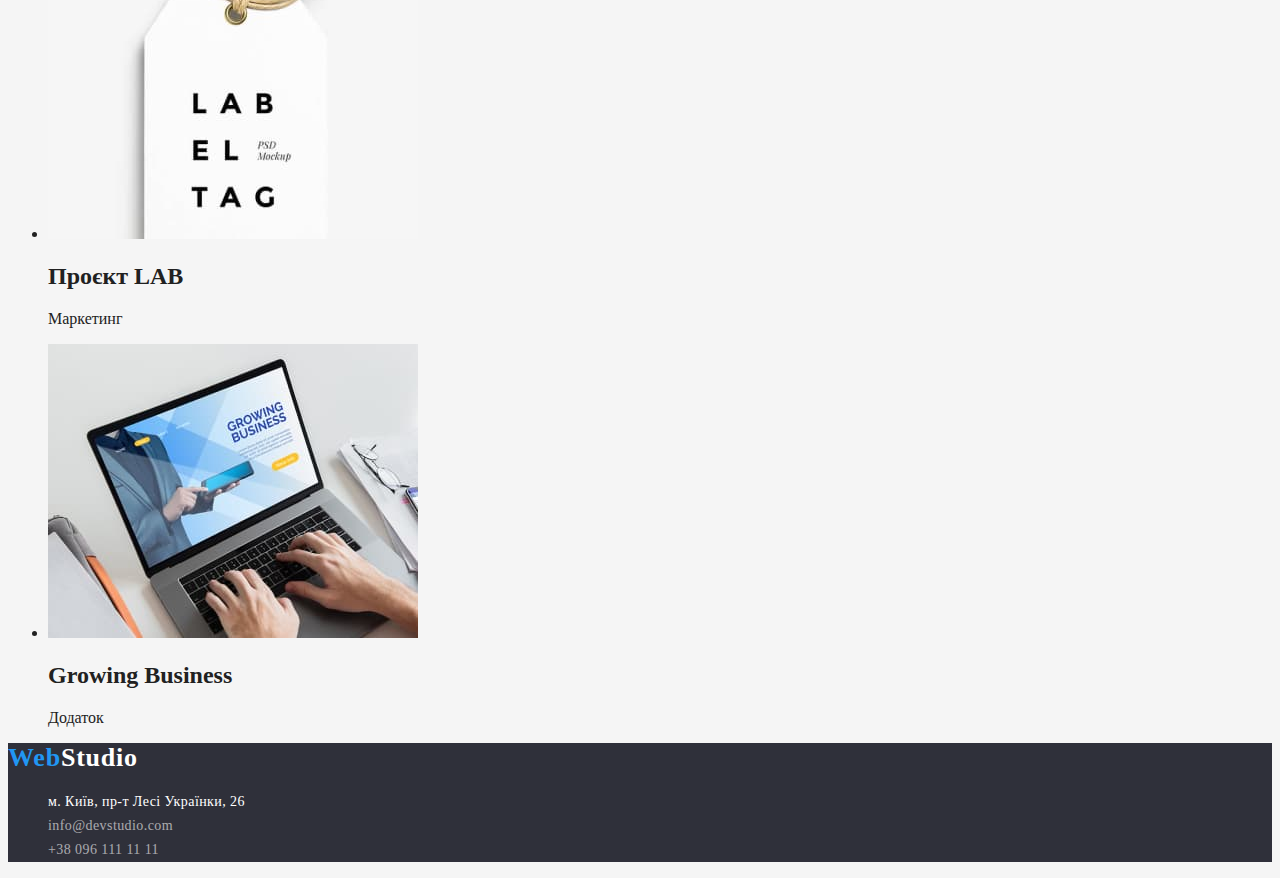
==== commit 18eb584d: "footer DONE" ====
--- a/portfolio.html
+++ b/portfolio.html
@@ -97,20 +97,25 @@
       </ul>
     </main>
     <!-- Футер -->
-    <footer>
-      <a href="./index.html">WebStudio</a>
+    <footer class="footer-style">
+      <a href="./index.html" class="logo-footer" lang="en"
+        ><span class="logo-part">Web</span>Studio</a
+      >
       <address>
-        <ul>
+        <ul class="address-list">
           <li>
             <a
               href="https://goo.gl/maps/CPtrU1FHBa2aNyZL9"
               target="_blank"
               rel="noopener noreferrer nofollow"
+              class="physical-address"
               >м. Київ, пр-т Лесі Українки, 26</a
             >
           </li>
-          <li><a href="mailto:info@devstudio.com">info@devstudio.com</a></li>
-          <li><a href="tel:+380961111111">+38 096 111 11 11</a></li>
+          <li>
+            <a href="mailto:info@devstudio.com" class="contacts-footer">info@devstudio.com</a>
+          </li>
+          <li><a href="tel:+380961111111" class="contacts-footer">+38 096 111 11 11</a></li>
         </ul>
       </address>
     </footer>
--- a/css/styles.css
+++ b/css/styles.css
@@ -58,6 +58,7 @@
 .contacts-list {
   list-style: none;
 }
+
 /* ----------------------------------------Кнопки---------------------------------------- */
 .button-order {
   font-weight: 700;
@@ -91,12 +92,47 @@
   border-radius: 4px;
   color: #ffffff;
 }
+
 /* ----------------------------------------Футер---------------------------------------- */
+.footer-style {
+  background: #2f303a;
+}
+.logo-footer {
+  font-weight: 700;
+  font-size: 26px;
+  line-height: 1.19;
+  letter-spacing: 0.03em;
+  color: #ffffff;
+  text-decoration: none;
+}
+
 .contacts-footer:hover,
 .contacts-footer:focus {
   color: var(--text-active);
 }
 
+.contacts-footer {
+  font-weight: 400;
+  font-size: 14px;
+  line-height: 1.71;
+  letter-spacing: 0.03em;
+  color: rgba(255, 255, 255, 0.6);
+  text-decoration: none;
+}
+
+.address-list {
+  font-style: normal;
+  list-style: none;
+}
+
+.physical-address {
+  font-weight: 400;
+  font-size: 14px;
+  line-height: 1.71;
+  letter-spacing: 0.03em;
+  color: #ffffff;
+  text-decoration: none;
+}
 /* ----------------------------------------Прихований контент---------------------------------------- */
 .visually-hidden {
   position: absolute;
@@ -126,3 +162,64 @@
   text-transform: uppercase;
   color: #ffffff;
 }
+
+.advantage-title {
+  font-weight: 700;
+  font-size: 14px;
+  line-height: 1.14;
+  letter-spacing: 0.03em;
+  text-transform: uppercase;
+}
+
+.advantage-list {
+  list-style: none;
+}
+
+.advantage-description {
+  font-weight: 400;
+  font-size: 14px;
+  line-height: 24px;
+  letter-spacing: 0.03em;
+  color: var(--text-color-secondary);
+}
+
+.secondary-title {
+  font-weight: 700;
+  font-size: 36px;
+  line-height: 1.17;
+  text-align: center;
+  letter-spacing: 0.03em;
+}
+
+.samples-list {
+  list-style: none;
+}
+
+.our-team {
+  background: #f5f4fa;
+}
+
+.team-member {
+  font-weight: 500;
+  font-size: 16px;
+  line-height: 1.19;
+  text-align: center;
+  letter-spacing: 0.03em;
+}
+
+.team-position {
+  font-weight: 400;
+  font-size: 16px;
+  line-height: 1.19;
+  text-align: center;
+  letter-spacing: 0.03em;
+  color: var(--text-color-secondary);
+}
+
+.member-list {
+  background: #ffffff;
+  box-shadow: 0px 1px 3px rgba(0, 0, 0, 0.12), 0px 1px 1px rgba(0, 0, 0, 0.14),
+    0px 2px 1px rgba(0, 0, 0, 0.2);
+  border-radius: 0px 0px 4px 4px;
+  list-style: none;
+}
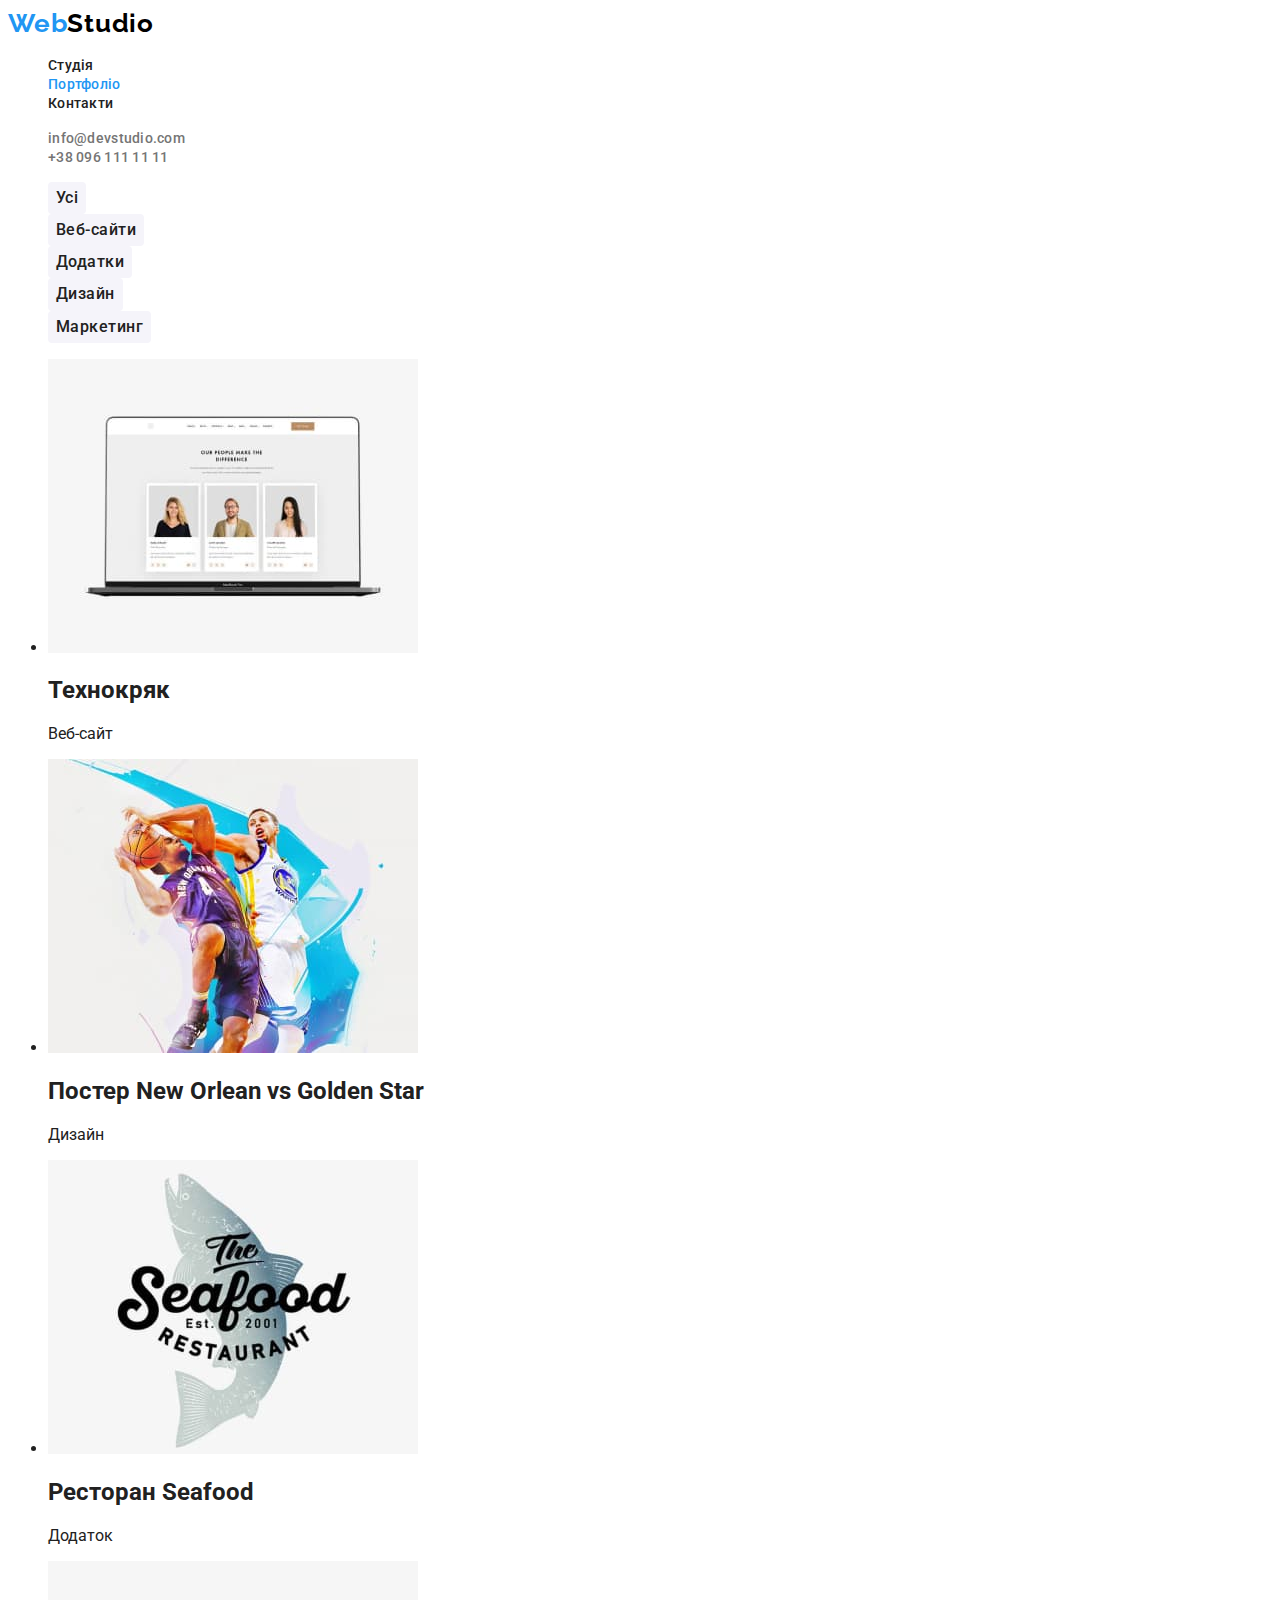
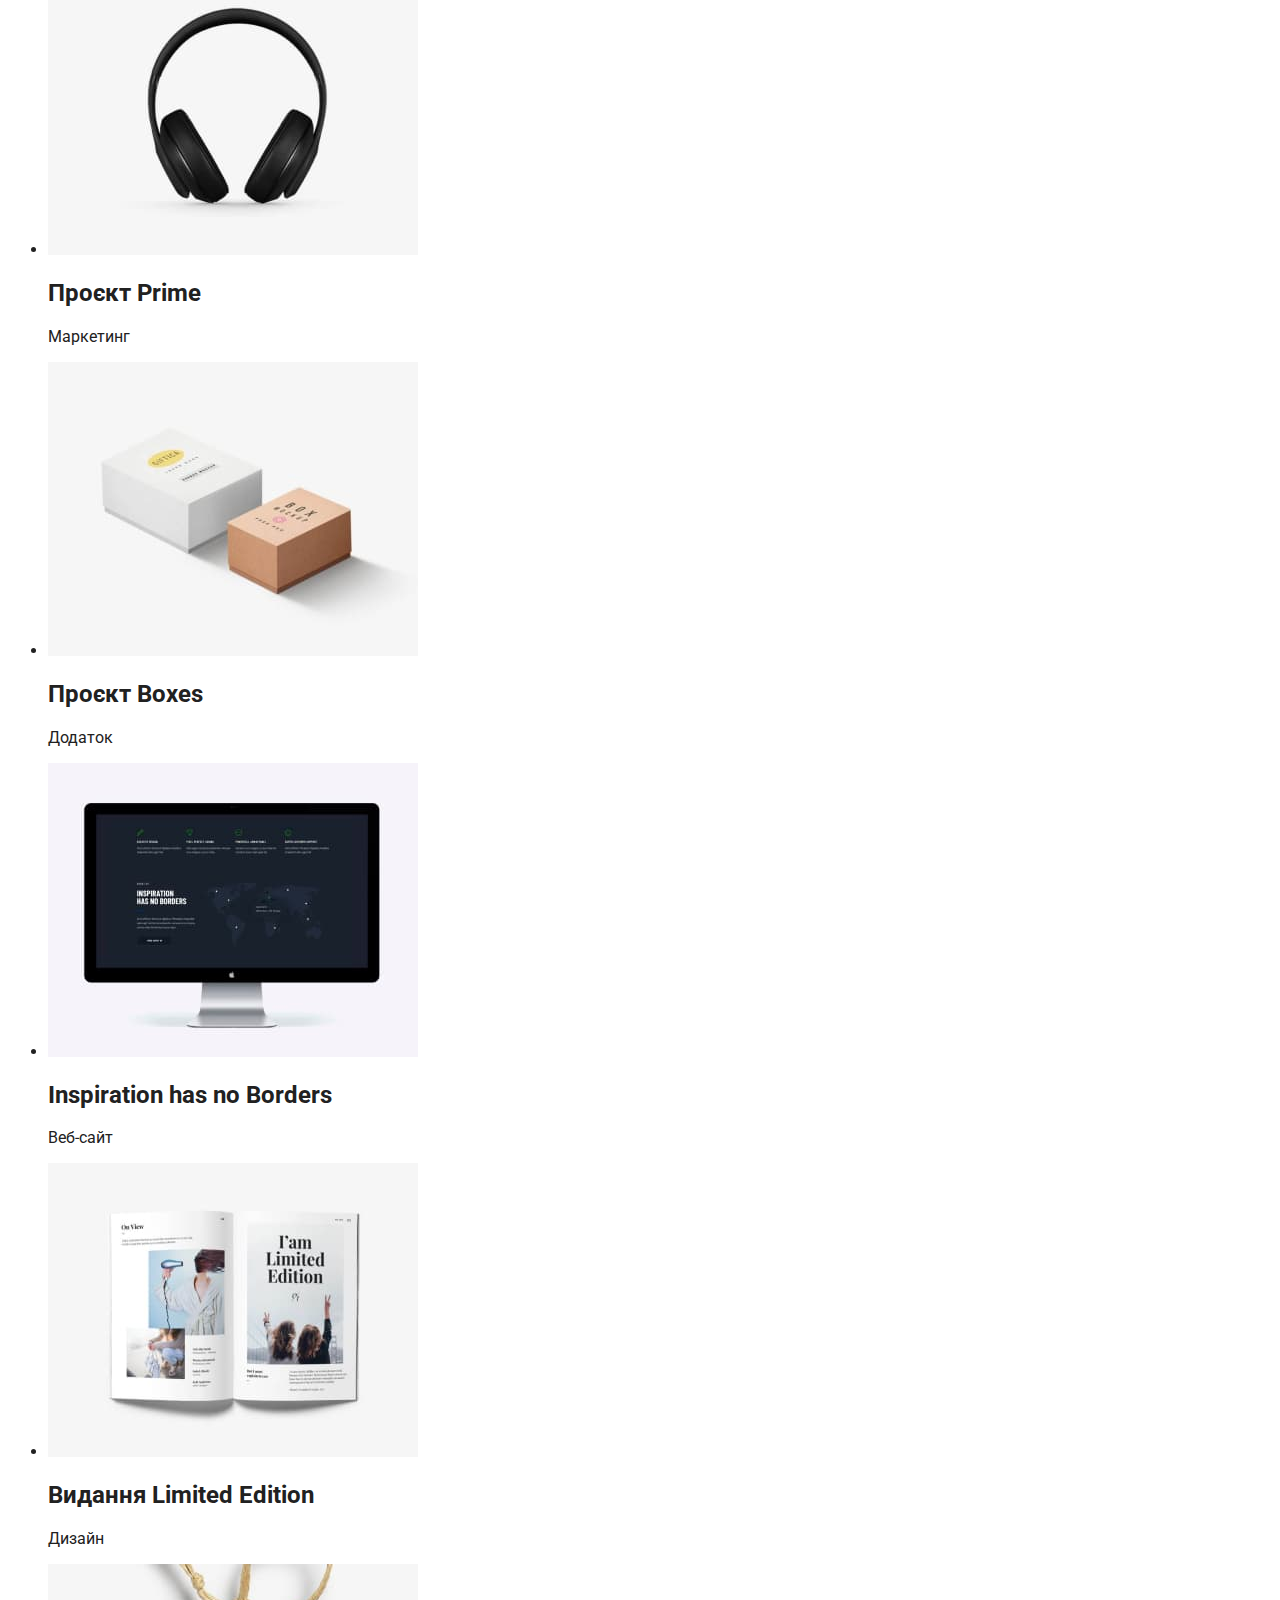
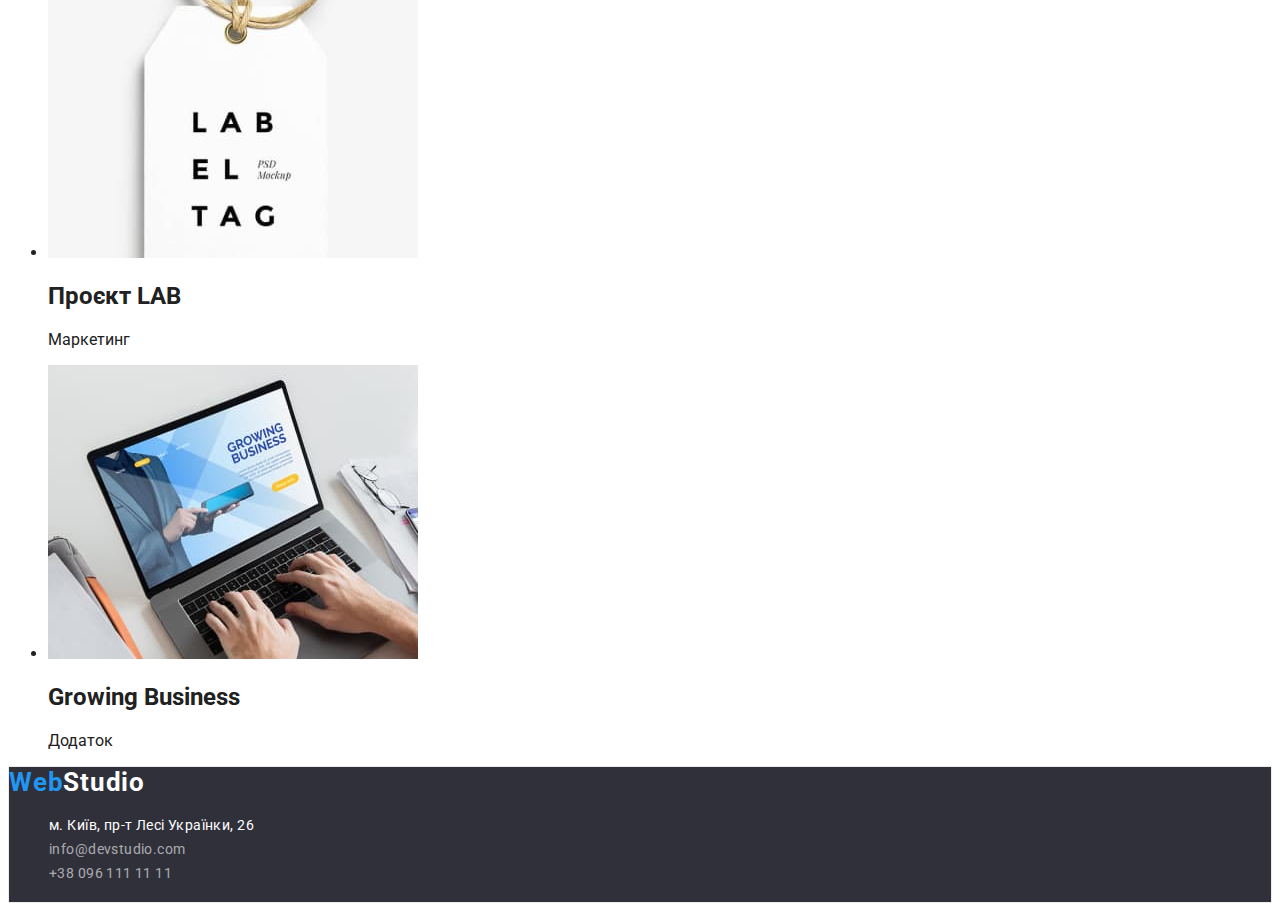
==== commit f31ad7c3: "buttons DONE" ====
--- a/portfolio.html
+++ b/portfolio.html
@@ -15,7 +15,7 @@
   </head>
   <body>
     <!-- Хедер -->
-    <header class="header-style">
+    <header>
       <nav class="navigation">
         <a href="./index.html" class="logo" lang="en"><span class="logo-part">Web</span>Studio</a>
         <ul class="navigation-list">
@@ -23,7 +23,7 @@
             <a href="./index.html" class="navigation-list-link">Студія</a>
           </li>
           <li class="navigation-list-item">
-            <a href="./portfolio.html" class="navigation-list-link">Портфоліо</a>
+            <a href="./portfolio.html" class="navigation-list-link current">Портфоліо</a>
           </li>
           <li class="navigation-list-item"><a href="" class="navigation-list-link">Контакти</a></li>
         </ul>
@@ -39,62 +39,64 @@
     </header>
     <main>
       <!-- Фільтр -->
-      <h1 class="visually-hidden">Перелік виконаних робіт</h1>
-      <ul>
-        <li><button type="button" class="button-portfolio">Усі</button></li>
-        <li><button type="button" class="button-portfolio">Веб-сайти</button></li>
-        <li><button type="button" class="button-portfolio">Додатки</button></li>
-        <li><button type="button" class="button-portfolio">Дизайн</button></li>
-        <li><button type="button" class="button-portfolio">Маркетинг</button></li>
-      </ul>
-      <!-- Список робіт -->
-      <ul>
-        <li>
-          <img src="./img/portfolio1.jpg" alt="Веб-сайт" width="370" height="294" />
-          <h2>Технокряк</h2>
-          <p>Веб-сайт</p>
-        </li>
-        <li>
-          <img src="./img/portfolio2.jpg" alt="Дизайн" width="370" height="294" />
-          <h2>Постер New Orlean vs Golden Star</h2>
-          <p>Дизайн</p>
-        </li>
-        <li>
-          <img src="./img/portfolio3.jpg" alt="Додаток" width="370" height="294" />
-          <h2>Ресторан Seafood</h2>
-          <p>Додаток</p>
-        </li>
-        <li>
-          <img src="./img/portfolio4.jpg" alt="Маркетинг" width="370" height="294" />
-          <h2>Проєкт Prime</h2>
-          <p>Маркетинг</p>
-        </li>
-        <li>
-          <img src="./img/portfolio5.jpg" alt="Додаток" width="370" height="294" />
-          <h2>Проєкт Boxes</h2>
-          <p>Додаток</p>
-        </li>
-        <li>
-          <img src="./img/portfolio6.jpg" alt="Веб-сайт" width="370" height="294" />
-          <h2>Inspiration has no Borders</h2>
-          <p>Веб-сайт</p>
-        </li>
-        <li>
-          <img src="./img/portfolio7.jpg" alt="Дизайн" width="370" height="294" />
-          <h2>Видання Limited Edition</h2>
-          <p>Дизайн</p>
-        </li>
-        <li>
-          <img src="./img/portfolio8.jpg" alt="Маркетинг" width="370" height="294" />
-          <h2>Проєкт LAB</h2>
-          <p>Маркетинг</p>
-        </li>
-        <li>
-          <img src="./img/portfolio9.jpg" alt="Додаток" width="370" height="294" />
-          <h2>Growing Business</h2>
-          <p>Додаток</p>
-        </li>
-      </ul>
+      <section class="section-filter">
+        <h1 class="visually-hidden">Перелік виконаних робіт</h1>
+        <ul class="list-filter">
+          <li><button type="button" class="button-portfolio">Усі</button></li>
+          <li><button type="button" class="button-portfolio">Веб-сайти</button></li>
+          <li><button type="button" class="button-portfolio">Додатки</button></li>
+          <li><button type="button" class="button-portfolio">Дизайн</button></li>
+          <li><button type="button" class="button-portfolio">Маркетинг</button></li>
+        </ul>
+        <!-- Список робіт -->
+        <ul>
+          <li>
+            <img src="./img/portfolio1.jpg" alt="Веб-сайт" width="370" height="294" />
+            <h2>Технокряк</h2>
+            <p>Веб-сайт</p>
+          </li>
+          <li>
+            <img src="./img/portfolio2.jpg" alt="Дизайн" width="370" height="294" />
+            <h2>Постер New Orlean vs Golden Star</h2>
+            <p>Дизайн</p>
+          </li>
+          <li>
+            <img src="./img/portfolio3.jpg" alt="Додаток" width="370" height="294" />
+            <h2>Ресторан Seafood</h2>
+            <p>Додаток</p>
+          </li>
+          <li>
+            <img src="./img/portfolio4.jpg" alt="Маркетинг" width="370" height="294" />
+            <h2>Проєкт Prime</h2>
+            <p>Маркетинг</p>
+          </li>
+          <li>
+            <img src="./img/portfolio5.jpg" alt="Додаток" width="370" height="294" />
+            <h2>Проєкт Boxes</h2>
+            <p>Додаток</p>
+          </li>
+          <li>
+            <img src="./img/portfolio6.jpg" alt="Веб-сайт" width="370" height="294" />
+            <h2>Inspiration has no Borders</h2>
+            <p>Веб-сайт</p>
+          </li>
+          <li>
+            <img src="./img/portfolio7.jpg" alt="Дизайн" width="370" height="294" />
+            <h2>Видання Limited Edition</h2>
+            <p>Дизайн</p>
+          </li>
+          <li>
+            <img src="./img/portfolio8.jpg" alt="Маркетинг" width="370" height="294" />
+            <h2>Проєкт LAB</h2>
+            <p>Маркетинг</p>
+          </li>
+          <li>
+            <img src="./img/portfolio9.jpg" alt="Додаток" width="370" height="294" />
+            <h2>Growing Business</h2>
+            <p>Додаток</p>
+          </li>
+        </ul>
+      </section>
     </main>
     <!-- Футер -->
     <footer class="footer-style">
--- a/css/styles.css
+++ b/css/styles.css
@@ -2,19 +2,17 @@
   --text-active: #2196f3;
   --text-color-main: #212121;
   --text-color-secondary: #757575;
+  --background-color-main: #ffffff;
+  --background-color-secondary: #2f303a;
 }
 
 body {
-  font-family: 'Roboto' sans-serif;
+  font-family: 'Roboto', sans-serif;
   color: var(--text-color-main);
-  background-color: #f5f5f5;
+  background-color: var(--background-color-main);
 }
 
 /* ----------------------------------------Хедер---------------------------------------- */
-.header-style {
-  background-color: #ffffff;
-}
-
 .logo {
   font-family: 'Raleway';
   font-weight: 700;
@@ -59,20 +57,31 @@
   list-style: none;
 }
 
+.navigation-list-item > .current {
+  color: var(--text-active);
+}
 /* ----------------------------------------Кнопки---------------------------------------- */
 .button-order {
+  font-family: inherit;
   font-weight: 700;
   font-size: 16px;
   line-height: 1.88;
   letter-spacing: 0.06em;
-  color: #ffffff;
+  color: var(--background-color-main);
   background: var(--text-active);
   box-shadow: 0px 4px 4px rgba(0, 0, 0, 0.15);
   border-radius: 4px;
   cursor: pointer;
+  border-color: transparent;
+}
+
+.button-order:hover,
+.button-order:focus {
+  background: #188ce8;
 }
 
 .button-portfolio {
+  font-family: inherit;
   font-weight: 500;
   font-size: 16px;
   line-height: 1.63;
@@ -82,6 +91,7 @@
   background: #f5f4fa;
   border-radius: 4px;
   cursor: pointer;
+  border-color: transparent;
 }
 
 .button-portfolio:hover,
@@ -90,19 +100,20 @@
   box-shadow: 0px 3px 1px rgba(0, 0, 0, 0.1), 0px 1px 2px rgba(0, 0, 0, 0.08),
     0px 2px 2px rgba(0, 0, 0, 0.12);
   border-radius: 4px;
-  color: #ffffff;
+  color: var(--background-color-main);
 }
 
 /* ----------------------------------------Футер---------------------------------------- */
 .footer-style {
-  background: #2f303a;
+  background: var(--background-color-secondary);
+  border: 1px solid #ececec;
 }
 .logo-footer {
   font-weight: 700;
   font-size: 26px;
   line-height: 1.19;
   letter-spacing: 0.03em;
-  color: #ffffff;
+  color: var(--background-color-main);
   text-decoration: none;
 }
 
@@ -130,7 +141,7 @@
   font-size: 14px;
   line-height: 1.71;
   letter-spacing: 0.03em;
-  color: #ffffff;
+  color: var(--background-color-main);
   text-decoration: none;
 }
 /* ----------------------------------------Прихований контент---------------------------------------- */
@@ -150,17 +161,17 @@
 
 /* ----------------------------------------Index.html---------------------------------------- */
 .main-section {
-  background: #2f303a;
-}
-
-.main-title {
+  background: var(--background-color-secondary);
+}
+
+.main-section .main-title {
   font-weight: 900;
   font-size: 44px;
   line-height: 1.36;
   text-align: center;
   letter-spacing: 0.06em;
   text-transform: uppercase;
-  color: #ffffff;
+  color: var(--background-color-main);
 }
 
 .advantage-title {
@@ -196,7 +207,7 @@
 }
 
 .our-team {
-  background: #f5f4fa;
+  background-color: #f5f4fa;
 }
 
 .team-member {
@@ -217,9 +228,15 @@
 }
 
 .member-list {
-  background: #ffffff;
+  background: var(--background-color-main);
   box-shadow: 0px 1px 3px rgba(0, 0, 0, 0.12), 0px 1px 1px rgba(0, 0, 0, 0.14),
     0px 2px 1px rgba(0, 0, 0, 0.2);
   border-radius: 0px 0px 4px 4px;
   list-style: none;
 }
+
+/* ----------------------------------------Portfolio.html---------------------------------------- */
+
+.list-filter {
+  list-style: none;
+}
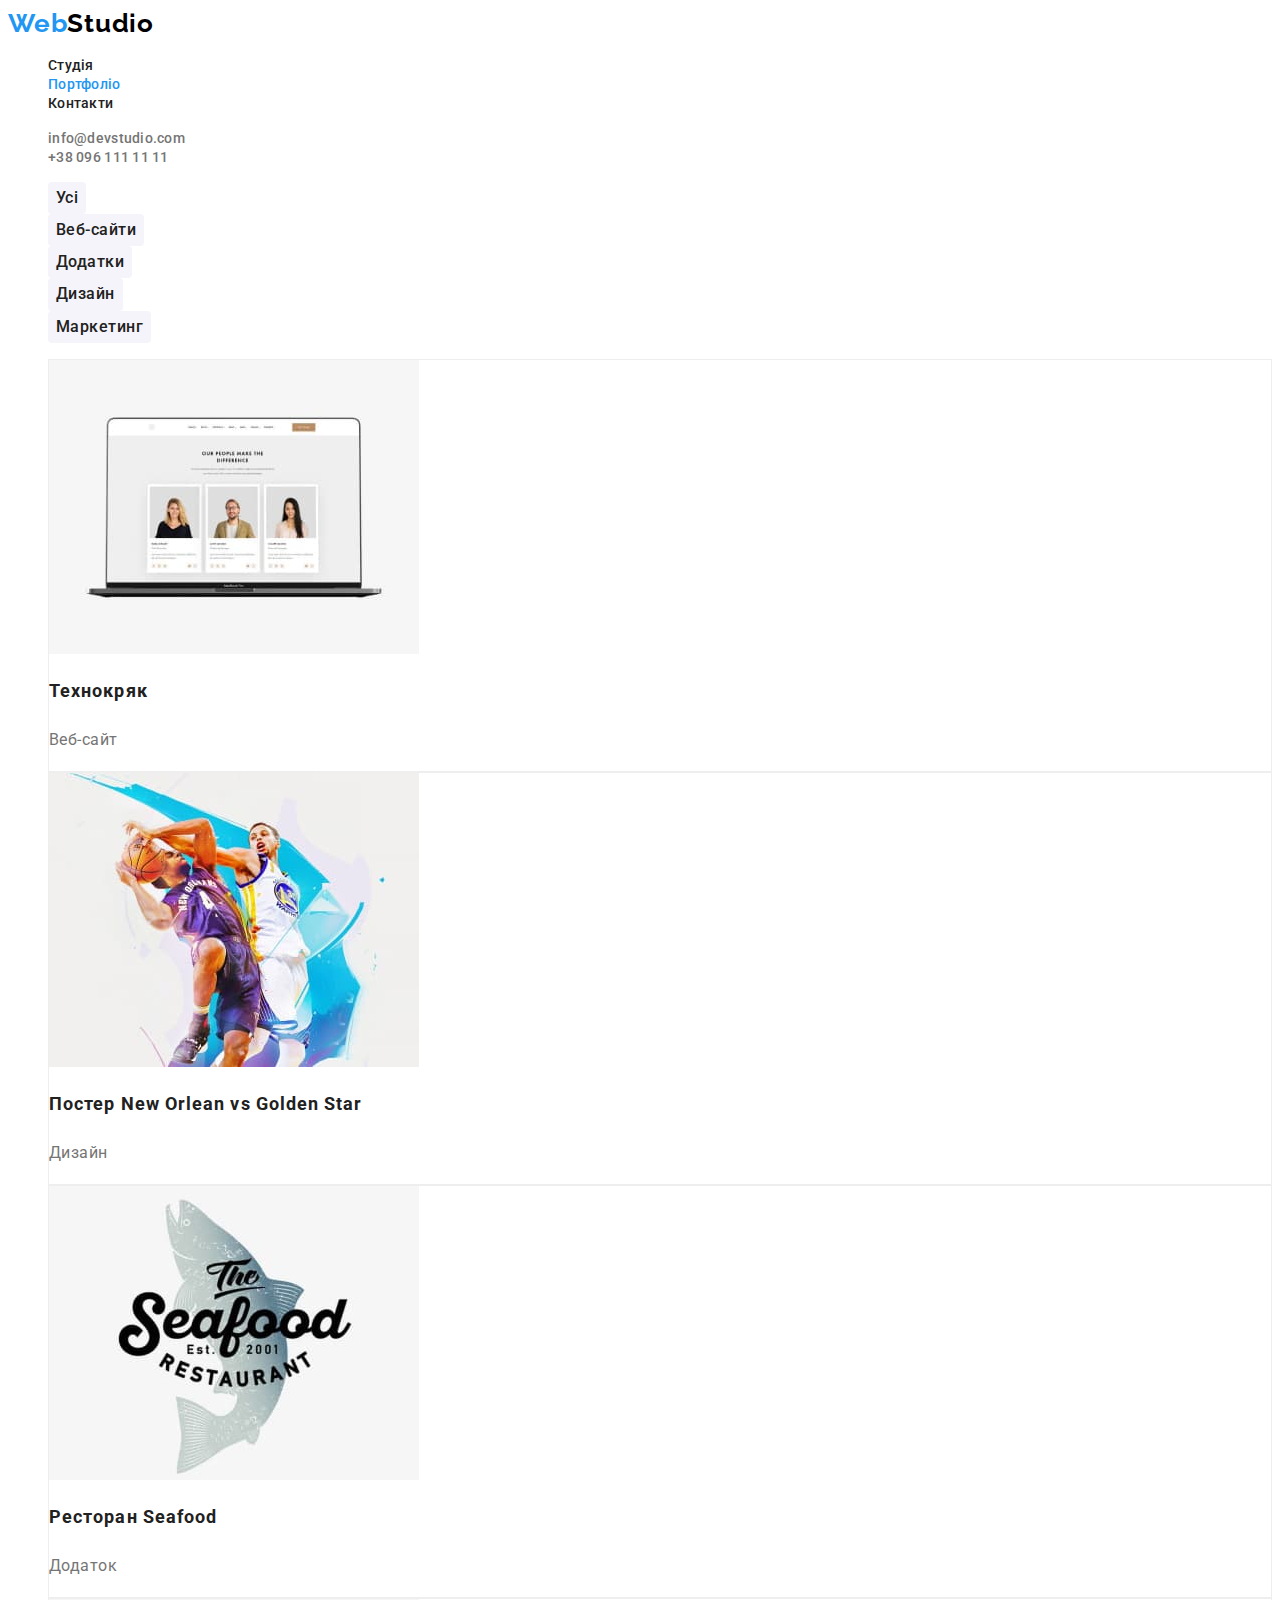
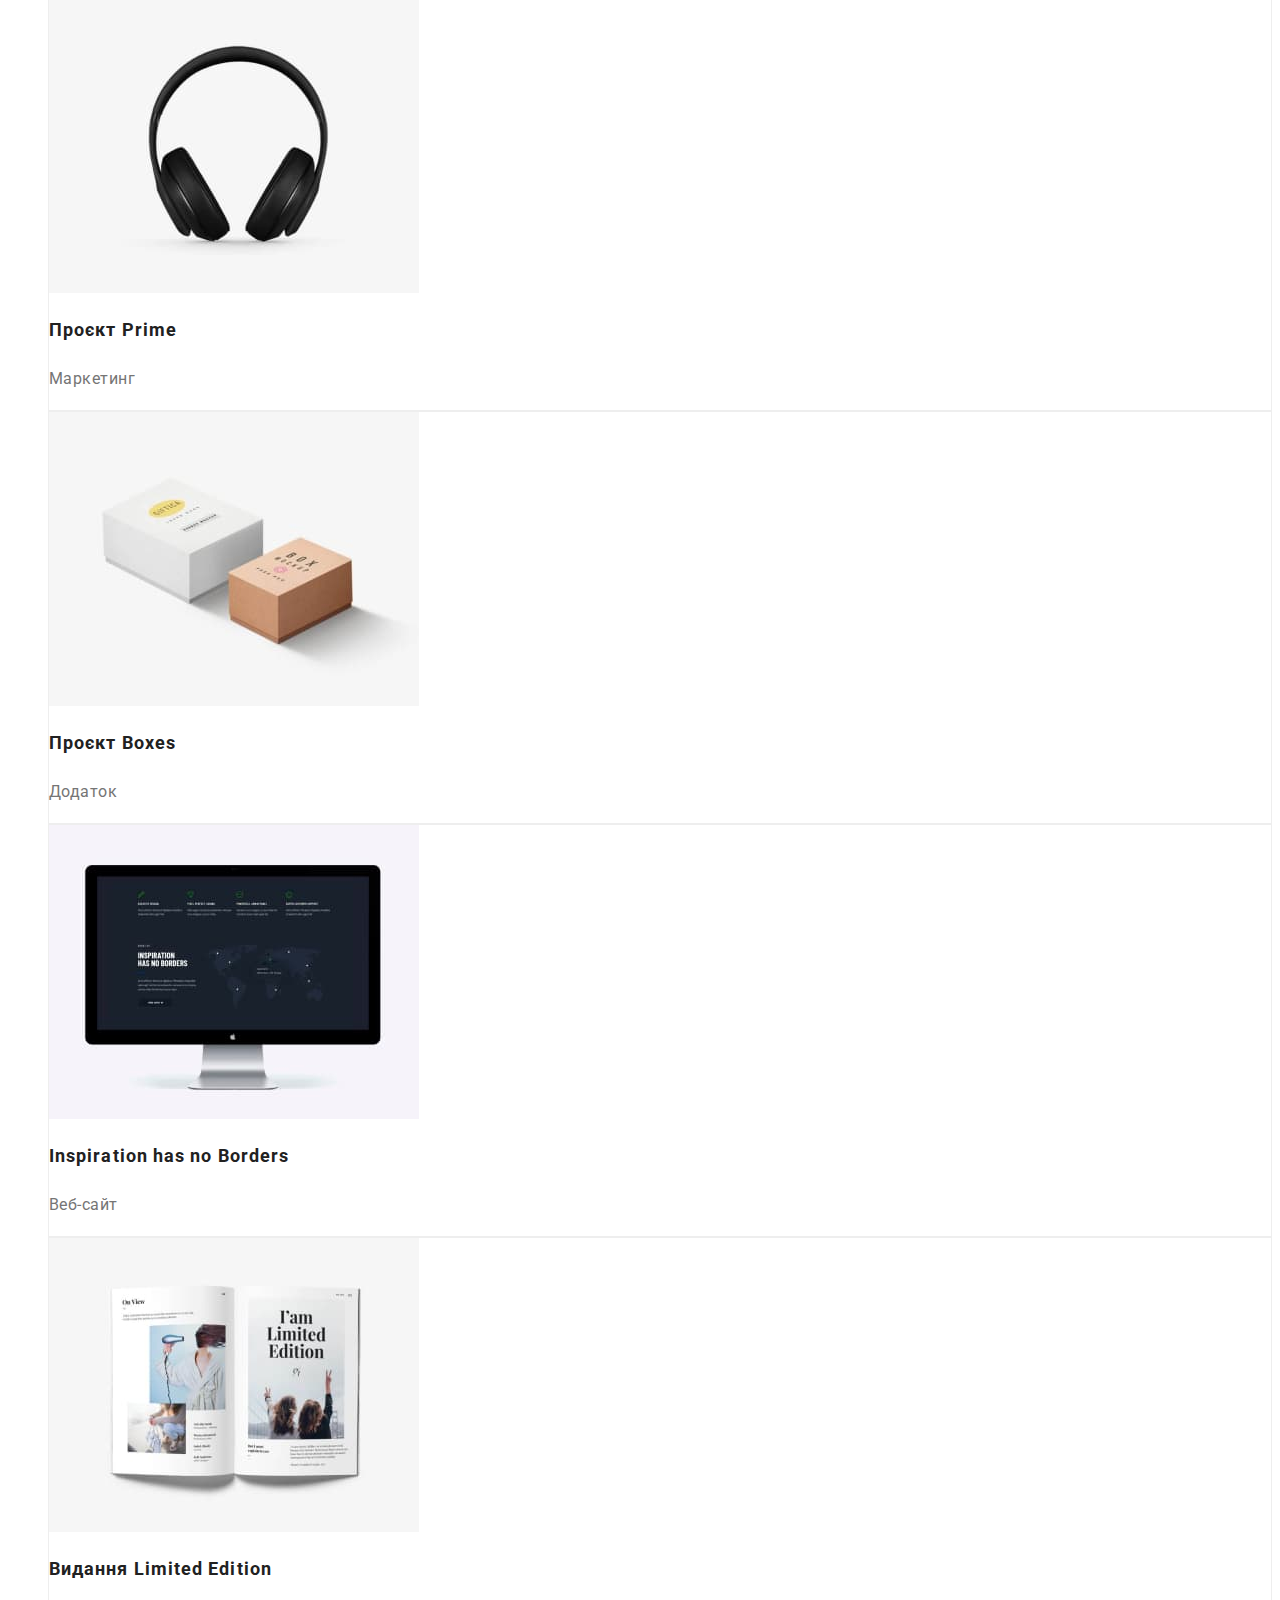
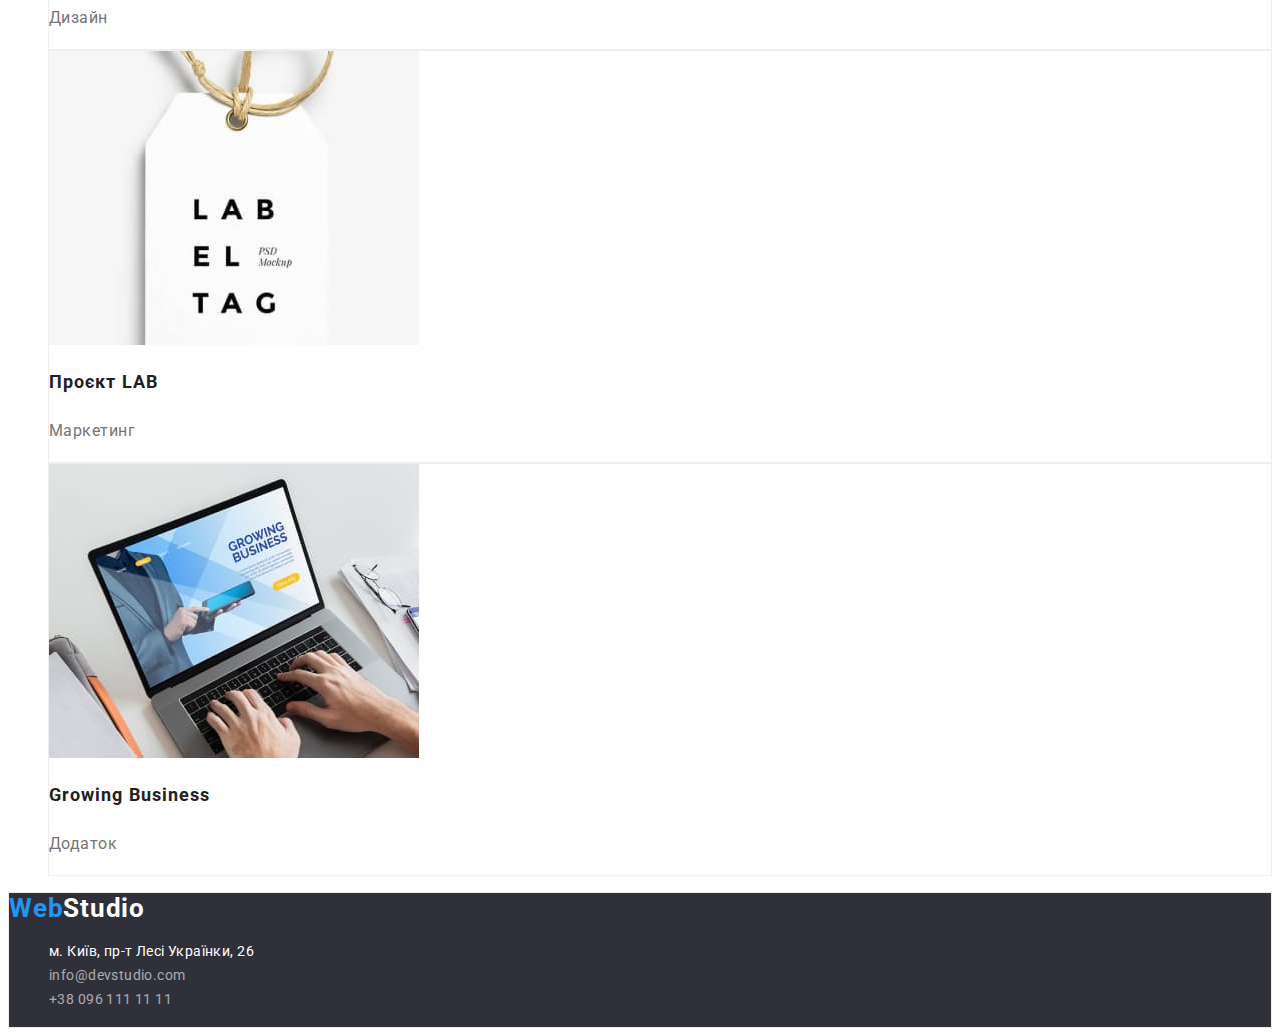
==== commit 1dff9eff: "Homework 2 DONE" ====
--- a/portfolio.html
+++ b/portfolio.html
@@ -49,51 +49,51 @@
           <li><button type="button" class="button-portfolio">Маркетинг</button></li>
         </ul>
         <!-- Список робіт -->
-        <ul>
-          <li>
+        <ul class="project-list">
+          <li class="project-list-item">
             <img src="./img/portfolio1.jpg" alt="Веб-сайт" width="370" height="294" />
-            <h2>Технокряк</h2>
-            <p>Веб-сайт</p>
+            <h2 class="project-title">Технокряк</h2>
+            <p class="project-description">Веб-сайт</p>
           </li>
-          <li>
+          <li class="project-list-item">
             <img src="./img/portfolio2.jpg" alt="Дизайн" width="370" height="294" />
-            <h2>Постер New Orlean vs Golden Star</h2>
-            <p>Дизайн</p>
+            <h2 class="project-title">Постер New Orlean vs Golden Star</h2>
+            <p class="project-description">Дизайн</p>
           </li>
-          <li>
+          <li class="project-list-item">
             <img src="./img/portfolio3.jpg" alt="Додаток" width="370" height="294" />
-            <h2>Ресторан Seafood</h2>
-            <p>Додаток</p>
+            <h2 class="project-title">Ресторан Seafood</h2>
+            <p class="project-description">Додаток</p>
           </li>
-          <li>
+          <li class="project-list-item">
             <img src="./img/portfolio4.jpg" alt="Маркетинг" width="370" height="294" />
-            <h2>Проєкт Prime</h2>
-            <p>Маркетинг</p>
+            <h2 class="project-title">Проєкт Prime</h2>
+            <p class="project-description">Маркетинг</p>
           </li>
-          <li>
+          <li class="project-list-item">
             <img src="./img/portfolio5.jpg" alt="Додаток" width="370" height="294" />
-            <h2>Проєкт Boxes</h2>
-            <p>Додаток</p>
+            <h2 class="project-title">Проєкт Boxes</h2>
+            <p class="project-description">Додаток</p>
           </li>
-          <li>
+          <li class="project-list-item">
             <img src="./img/portfolio6.jpg" alt="Веб-сайт" width="370" height="294" />
-            <h2>Inspiration has no Borders</h2>
-            <p>Веб-сайт</p>
+            <h2 class="project-title">Inspiration has no Borders</h2>
+            <p class="project-description">Веб-сайт</p>
           </li>
-          <li>
+          <li class="project-list-item">
             <img src="./img/portfolio7.jpg" alt="Дизайн" width="370" height="294" />
-            <h2>Видання Limited Edition</h2>
-            <p>Дизайн</p>
+            <h2 class="project-title">Видання Limited Edition</h2>
+            <p class="project-description">Дизайн</p>
           </li>
-          <li>
+          <li class="project-list-item">
             <img src="./img/portfolio8.jpg" alt="Маркетинг" width="370" height="294" />
-            <h2>Проєкт LAB</h2>
-            <p>Маркетинг</p>
+            <h2 class="project-title">Проєкт LAB</h2>
+            <p class="project-description">Маркетинг</p>
           </li>
-          <li>
+          <li class="project-list-item">
             <img src="./img/portfolio9.jpg" alt="Додаток" width="370" height="294" />
-            <h2>Growing Business</h2>
-            <p>Додаток</p>
+            <h2 class="project-title">Growing Business</h2>
+            <p class="project-description">Додаток</p>
           </li>
         </ul>
       </section>
--- a/css/styles.css
+++ b/css/styles.css
@@ -60,6 +60,7 @@
 .navigation-list-item > .current {
   color: var(--text-active);
 }
+
 /* ----------------------------------------Кнопки---------------------------------------- */
 .button-order {
   font-family: inherit;
@@ -144,6 +145,7 @@
   color: var(--background-color-main);
   text-decoration: none;
 }
+
 /* ----------------------------------------Прихований контент---------------------------------------- */
 .visually-hidden {
   position: absolute;
@@ -164,7 +166,7 @@
   background: var(--background-color-secondary);
 }
 
-.main-section .main-title {
+.main-title {
   font-weight: 900;
   font-size: 44px;
   line-height: 1.36;
@@ -187,7 +189,6 @@
 }
 
 .advantage-description {
-  font-weight: 400;
   font-size: 14px;
   line-height: 24px;
   letter-spacing: 0.03em;
@@ -219,7 +220,6 @@
 }
 
 .team-position {
-  font-weight: 400;
   font-size: 16px;
   line-height: 1.19;
   text-align: center;
@@ -236,7 +236,25 @@
 }
 
 /* ----------------------------------------Portfolio.html---------------------------------------- */
-
 .list-filter {
   list-style: none;
 }
+
+.project-list-item {
+  border: 1px solid #eeeeee;
+  list-style: none;
+}
+
+.project-title {
+  font-weight: 700;
+  font-size: 18px;
+  line-height: 2;
+  letter-spacing: 0.06em;
+}
+
+.project-description {
+  font-size: 16px;
+  line-height: 1.88;
+  letter-spacing: 0.03em;
+  color: var(--text-color-secondary);
+}
